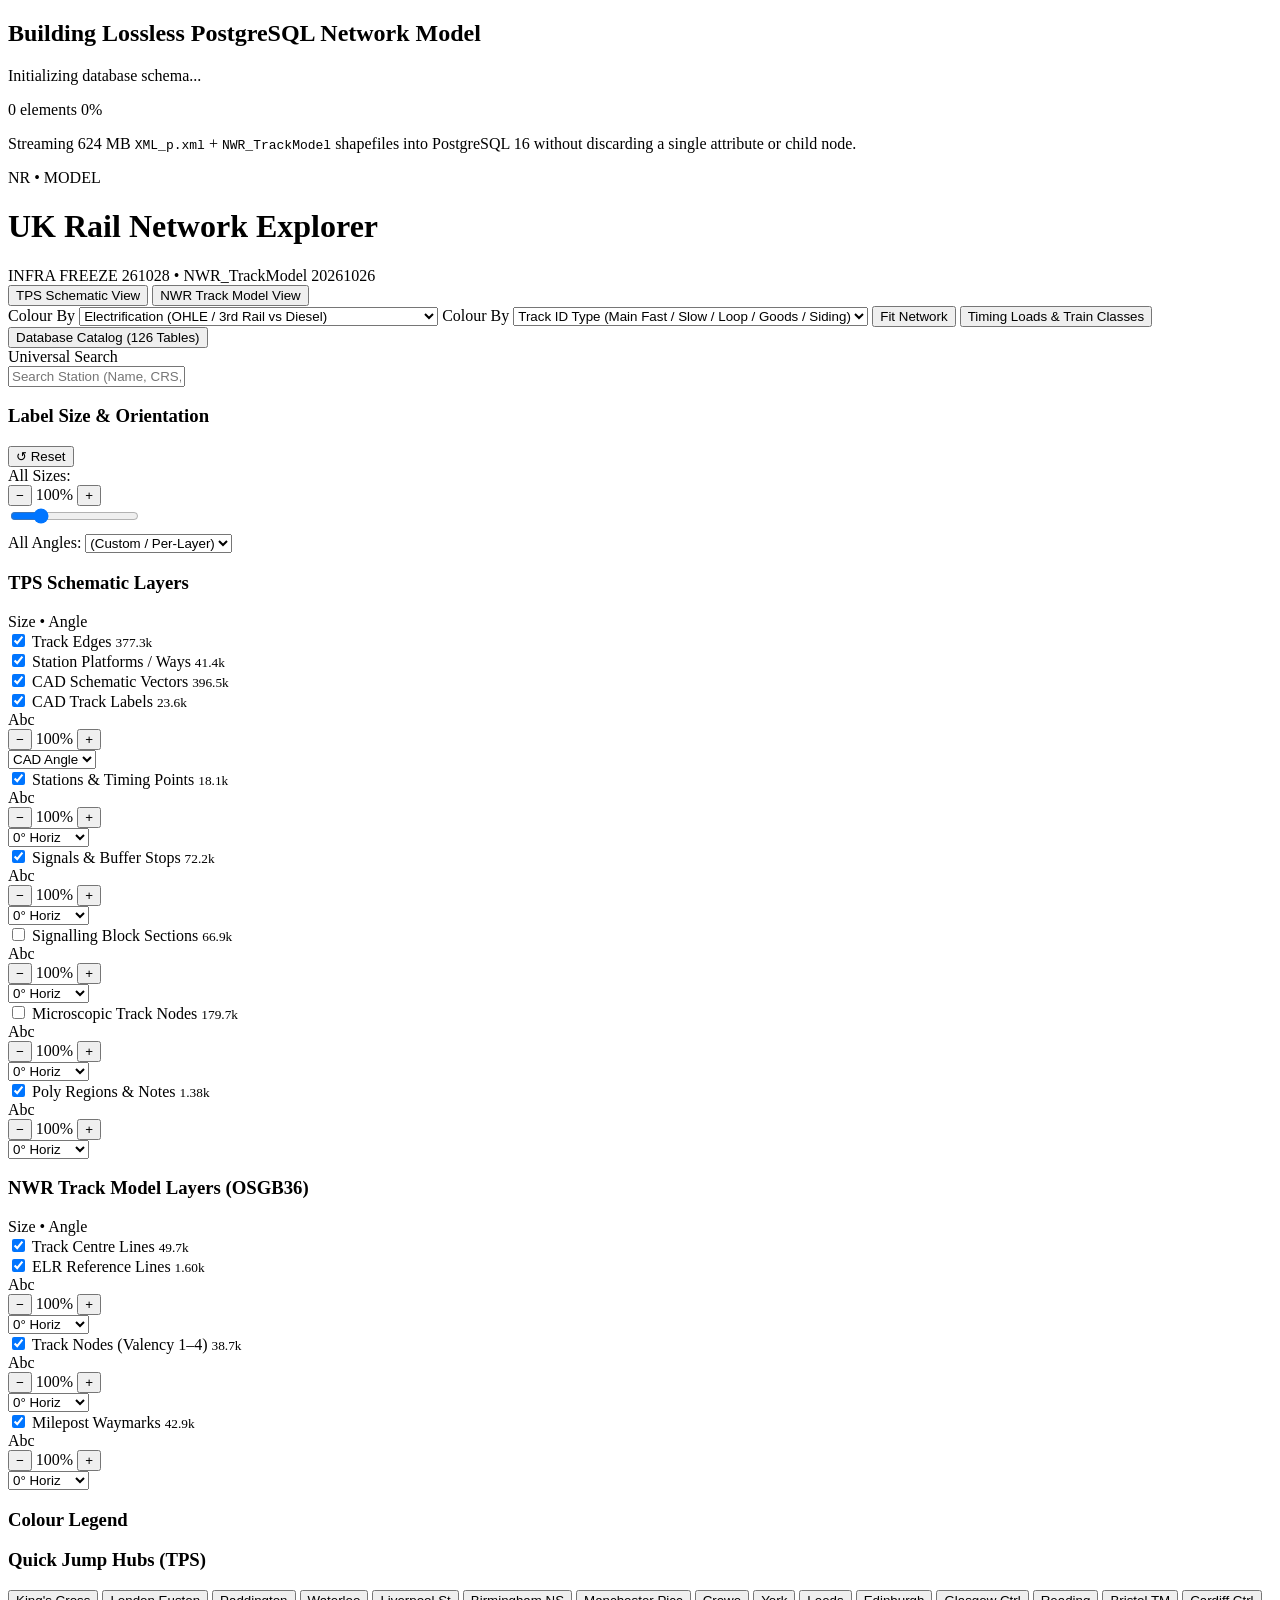
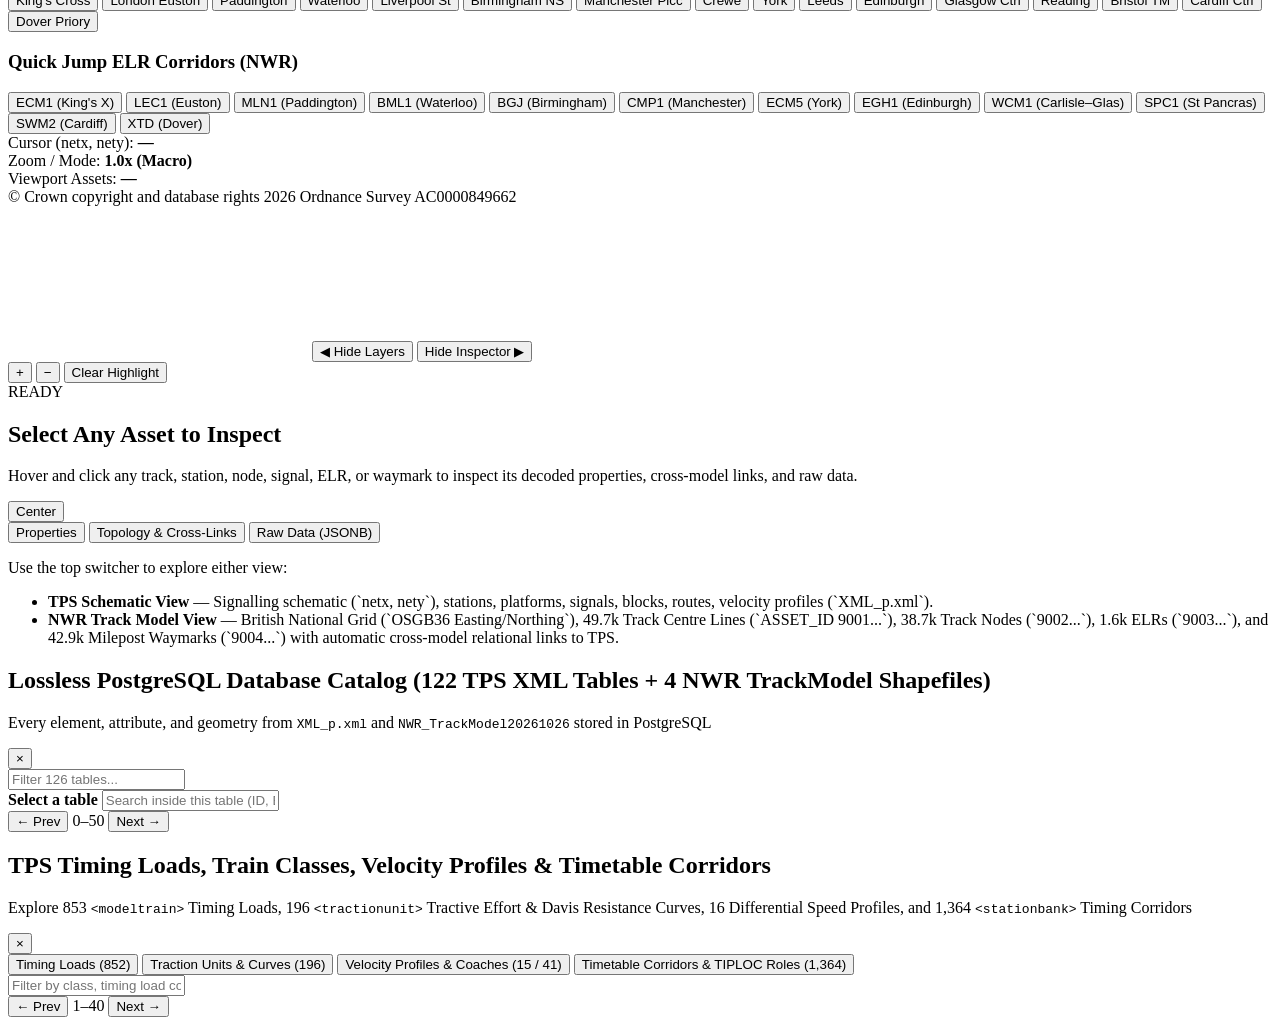
==== backend/static/index.html @ 643baad9 "Fix protected blocks and safety overlap dropdowns in signalling envelope" ====
<!DOCTYPE html>
<html lang="en">
<head>
  <meta charset="UTF-8" />
  <meta name="viewport" content="width=device-width, initial-scale=1.0" />
  <title>Network Rail TPS &amp; NWR Track Model Explorer</title>
  <link rel="stylesheet" href="/static/style.css?v=20261102c" />
</head>
<body>
  <!-- Ingestion Overlay (shown only while initial PostgreSQL load is running) -->
  <div id="ingest-overlay" class="overlay hidden">
    <div class="ingest-card">
      <div class="ingest-spinner"></div>
      <h2>Building Lossless PostgreSQL Network Model</h2>
      <p id="ingest-phase">Initializing database schema...</p>
      <div class="progress-bar-wrap">
        <div id="ingest-progress-bar" class="progress-bar-fill" style="width: 2%"></div>
      </div>
      <div class="ingest-stats">
        <span id="ingest-count">0 elements</span>
        <span id="ingest-pct">0%</span>
      </div>
      <p class="ingest-note">
        Streaming 624 MB <code>XML_p.xml</code> + <code>NWR_TrackModel</code> shapefiles into PostgreSQL 16 without discarding a single attribute or child node.
      </p>
    </div>
  </div>

  <!-- Top Header / Command Bar -->
  <header class="topbar">
    <div class="topbar-main-row">
      <div class="brand">
        <div class="brand-badge">NR • MODEL</div>
        <div class="brand-titles">
          <h1>UK Rail Network Explorer</h1>
          <span id="dataset-subtitle" class="subtitle">INFRA FREEZE 261028 • NWR_TrackModel 20261026</span>
        </div>
      </div>

      <!-- Primary View Switcher -->
      <div class="view-switcher">
        <button id="view-btn-tps" class="view-btn active" title="TPS Signalling &amp; Timetable Schematic (XML_p.xml)">
          TPS Schematic View
        </button>
        <button id="view-btn-nwr" class="view-btn" title="Network Rail Geospatial Track Model (OSGB36 Shapefiles)">
          NWR Track Model View
        </button>
      </div>

      <!-- Colour Mode & Actions -->
      <div class="toolbar-controls">
        <label class="control-group" id="tps-color-control">
          <span>Colour By</span>
          <select id="color-mode">
            <option value="electrified">Electrification (OHLE / 3rd Rail vs Diesel)</option>
            <option value="signalling">Signalling &amp; Interlocking System (Aspects / Overlaps)</option>
            <option value="timing">Timing Points (Mandatory TIPLOC) &amp; Differential Speeds</option>
            <option value="vmax">Line Speed Profile (Vmax km/h)</option>
            <option value="gradient">Gradient Profile (Rising / Level / Falling)</option>
            <option value="uniform">Classic Signalling Schematic</option>
          </select>
        </label>

        <label class="control-group hidden" id="nwr-color-control">
          <span>Colour By</span>
          <select id="nwr-color-mode">
            <option value="track_type">Track ID Type (Main Fast / Slow / Loop / Goods / Siding)</option>
            <option value="direction">Track Direction (Up / Down / Bi-Directional)</option>
            <option value="ownership">Ownership (Network Rail vs Third Party)</option>
          </select>
        </label>

        <button id="btn-fit-uk" class="btn btn-secondary" title="Fit entire UK rail network">
          Fit Network
        </button>
        <button id="btn-timing-loads" class="btn btn-accent" title="Explore 853 Timing Loads, 196 Traction Units &amp; Tractive Effort Curves, Differential Speed Profiles, and 1,364 Station Bank Corridors">
          Timing Loads &amp; Train Classes
        </button>
        <button id="btn-catalog" class="btn btn-primary" title="Browse all 126 tables in PostgreSQL">
          Database Catalog (126 Tables)
        </button>
      </div>
    </div>

    <!-- Dedicated Full-Width Search Row -->
    <div class="topbar-search-row">
      <span class="search-row-label">Universal Search</span>
      <div class="search-container">
        <input
          id="global-search"
          type="text"
          placeholder="Search Station (Name, CRS, TIPLOC, STANOX), Signal, Timing Load (390, 800, 450, 66, HST), Timetable Corridor (MD710, Marylebone), Node ID, Block, Route, or ELR..."
          autocomplete="off"
        />
        <div id="search-results" class="search-dropdown hidden"></div>
      </div>
    </div>
  </header>

  <!-- Main Workspace -->
  <div class="workspace">
    <!-- Left Floating Layer & Quick-Jump Panel -->
    <aside id="left-panel" class="left-panel">
      <!-- Label Size & Orientation Master Controls -->
      <div class="panel-section label-master-card" id="label-controls-master">
        <div class="label-master-header">
          <h3>Label Size &amp; Orientation</h3>
          <button type="button" id="btn-reset-labels" class="btn-reset-all" title="Reset all labels to 100% size and default angles">↺ Reset</button>
        </div>
        <div class="master-control-row">
          <span class="control-label">All Sizes:</span>
          <div class="label-stepper master-stepper" data-layer="all">
            <button type="button" class="lbl-step-btn" data-dir="-1" data-layer="all" title="Decrease all label sizes">−</button>
            <span class="lbl-scale-readout" data-readout="all">100%</span>
            <button type="button" class="lbl-step-btn" data-dir="1" data-layer="all" title="Increase all label sizes">+</button>
          </div>
          <input type="range" id="master-label-slider" class="lbl-slider" min="50" max="300" step="10" value="100" title="Master label size slider (50%–300%)" />
        </div>
        <div class="master-control-row" style="margin-top:6px">
          <span class="control-label">All Angles:</span>
          <select id="master-label-orient" class="lbl-orient-select" title="Set uniform orientation for all labels">
            <option value="">(Custom / Per-Layer)</option>
            <option value="0">Horizontal (0°)</option>
            <option value="-45">Slanted Up (-45°)</option>
            <option value="-30">Gentle Slant (-30°)</option>
            <option value="-90">Vertical (-90°)</option>
            <option value="45">Slanted Down (45°)</option>
          </select>
        </div>
      </div>

      <!-- TPS Schematic Layers -->
      <div class="panel-section" id="tps-layers-panel">
        <div class="layers-section-header">
          <h3>TPS Schematic Layers</h3>
          <span class="layers-header-hint">Size • Angle</span>
        </div>

        <div class="layer-card">
          <label class="layer-toggle">
            <input type="checkbox" id="layer-edges" checked />
            <span class="dot" style="background:#38bdf8"></span>
            <span>Track Edges</span>
            <small id="cnt-edges">377.3k</small>
          </label>
        </div>

        <div class="layer-card">
          <label class="layer-toggle">
            <input type="checkbox" id="layer-tracks" checked />
            <span class="dot" style="background:#818cf8"></span>
            <span>Station Platforms / Ways</span>
            <small id="cnt-tracks">41.4k</small>
          </label>
        </div>

        <div class="layer-card">
          <label class="layer-toggle">
            <input type="checkbox" id="layer-vectors" checked />
            <span class="dot" style="background:#64748b"></span>
            <span>CAD Schematic Vectors</span>
            <small id="cnt-vectors">396.5k</small>
          </label>
        </div>

        <div class="layer-card">
          <label class="layer-toggle">
            <input type="checkbox" id="layer-texts" checked />
            <span class="dot" style="background:#cbd5e1"></span>
            <span>CAD Track Labels</span>
            <small id="cnt-texts">23.6k</small>
          </label>
          <div class="layer-label-bar">
            <span class="lbl-badge">Abc</span>
            <div class="label-stepper" data-layer="texts">
              <button type="button" class="lbl-step-btn" data-dir="-1" data-layer="texts">−</button>
              <span class="lbl-scale-readout" data-readout="texts">100%</span>
              <button type="button" class="lbl-step-btn" data-dir="1" data-layer="texts">+</button>
            </div>
            <select class="lbl-orient-select" data-layer="texts" title="CAD Track Labels orientation">
              <option value="native">CAD Angle</option>
              <option value="0">0° Horiz</option>
              <option value="-45">-45° Slant</option>
              <option value="-30">-30° Slant</option>
              <option value="-90">-90° Vert</option>
              <option value="45">45° Down</option>
            </select>
          </div>
        </div>

        <div class="layer-card">
          <label class="layer-toggle">
            <input type="checkbox" id="layer-stations" checked />
            <span class="dot" style="background:#f8fafc"></span>
            <span>Stations &amp; Timing Points</span>
            <small id="cnt-stations">18.1k</small>
          </label>
          <div class="layer-label-bar">
            <span class="lbl-badge">Abc</span>
            <div class="label-stepper" data-layer="stations">
              <button type="button" class="lbl-step-btn" data-dir="-1" data-layer="stations">−</button>
              <span class="lbl-scale-readout" data-readout="stations">100%</span>
              <button type="button" class="lbl-step-btn" data-dir="1" data-layer="stations">+</button>
            </div>
            <select class="lbl-orient-select" data-layer="stations" title="Station &amp; Timing Point label orientation">
              <option value="0">0° Horiz</option>
              <option value="-45">-45° Slant</option>
              <option value="-30">-30° Slant</option>
              <option value="-90">-90° Vert</option>
              <option value="45">45° Down</option>
            </select>
          </div>
        </div>

        <div class="layer-card">
          <label class="layer-toggle">
            <input type="checkbox" id="layer-signals" checked />
            <span class="dot" style="background:#f59e0b"></span>
            <span>Signals &amp; Buffer Stops</span>
            <small id="cnt-signals">72.2k</small>
          </label>
          <div class="layer-label-bar">
            <span class="lbl-badge">Abc</span>
            <div class="label-stepper" data-layer="signals">
              <button type="button" class="lbl-step-btn" data-dir="-1" data-layer="signals">−</button>
              <span class="lbl-scale-readout" data-readout="signals">100%</span>
              <button type="button" class="lbl-step-btn" data-dir="1" data-layer="signals">+</button>
            </div>
            <select class="lbl-orient-select" data-layer="signals" title="Signal &amp; Buffer Stop label orientation">
              <option value="0">0° Horiz</option>
              <option value="-45">-45° Slant</option>
              <option value="-30">-30° Slant</option>
              <option value="-90">-90° Vert</option>
              <option value="45">45° Down</option>
            </select>
          </div>
        </div>

        <div class="layer-card">
          <label class="layer-toggle">
            <input type="checkbox" id="layer-blocks" />
            <span class="dot" style="background:#10b981"></span>
            <span>Signalling Block Sections</span>
            <small id="cnt-blocks">66.9k</small>
          </label>
          <div class="layer-label-bar">
            <span class="lbl-badge">Abc</span>
            <div class="label-stepper" data-layer="blocks">
              <button type="button" class="lbl-step-btn" data-dir="-1" data-layer="blocks">−</button>
              <span class="lbl-scale-readout" data-readout="blocks">100%</span>
              <button type="button" class="lbl-step-btn" data-dir="1" data-layer="blocks">+</button>
            </div>
            <select class="lbl-orient-select" data-layer="blocks" title="Signalling Block label orientation">
              <option value="0">0° Horiz</option>
              <option value="-45">-45° Slant</option>
              <option value="-30">-30° Slant</option>
              <option value="-90">-90° Vert</option>
              <option value="45">45° Down</option>
            </select>
          </div>
        </div>

        <div class="layer-card">
          <label class="layer-toggle">
            <input type="checkbox" id="layer-nodes" />
            <span class="dot" style="background:#10b981"></span>
            <span>Microscopic Track Nodes</span>
            <small id="cnt-nodes">179.7k</small>
          </label>
          <div class="layer-label-bar">
            <span class="lbl-badge">Abc</span>
            <div class="label-stepper" data-layer="nodes">
              <button type="button" class="lbl-step-btn" data-dir="-1" data-layer="nodes">−</button>
              <span class="lbl-scale-readout" data-readout="nodes">100%</span>
              <button type="button" class="lbl-step-btn" data-dir="1" data-layer="nodes">+</button>
            </div>
            <select class="lbl-orient-select" data-layer="nodes" title="Track Node label orientation">
              <option value="0">0° Horiz</option>
              <option value="-45">-45° Slant</option>
              <option value="-30">-30° Slant</option>
              <option value="-90">-90° Vert</option>
              <option value="45">45° Down</option>
            </select>
          </div>
        </div>

        <div class="layer-card">
          <label class="layer-toggle">
            <input type="checkbox" id="layer-polys" checked />
            <span class="dot" style="background:#a855f7"></span>
            <span>Poly Regions &amp; Notes</span>
            <small id="cnt-polys">1.38k</small>
          </label>
          <div class="layer-label-bar">
            <span class="lbl-badge">Abc</span>
            <div class="label-stepper" data-layer="polys">
              <button type="button" class="lbl-step-btn" data-dir="-1" data-layer="polys">−</button>
              <span class="lbl-scale-readout" data-readout="polys">100%</span>
              <button type="button" class="lbl-step-btn" data-dir="1" data-layer="polys">+</button>
            </div>
            <select class="lbl-orient-select" data-layer="polys" title="Operational Notes label orientation">
              <option value="0">0° Horiz</option>
              <option value="-45">-45° Slant</option>
              <option value="-30">-30° Slant</option>
              <option value="-90">-90° Vert</option>
              <option value="45">45° Down</option>
            </select>
          </div>
        </div>
      </div>

      <!-- NWR Track Model Geospatial Layers -->
      <div class="panel-section hidden" id="nwr-layers-panel">
        <div class="layers-section-header">
          <h3>NWR Track Model Layers (OSGB36)</h3>
          <span class="layers-header-hint">Size • Angle</span>
        </div>

        <div class="layer-card">
          <label class="layer-toggle">
            <input type="checkbox" id="nwr-layer-centrelines" checked />
            <span class="dot" style="background:#38bdf8"></span>
            <span>Track Centre Lines</span>
            <small>49.7k</small>
          </label>
        </div>

        <div class="layer-card">
          <label class="layer-toggle">
            <input type="checkbox" id="nwr-layer-elrs" checked />
            <span class="dot" style="background:#a855f7"></span>
            <span>ELR Reference Lines</span>
            <small>1.60k</small>
          </label>
          <div class="layer-label-bar">
            <span class="lbl-badge">Abc</span>
            <div class="label-stepper" data-layer="nwr_elrs">
              <button type="button" class="lbl-step-btn" data-dir="-1" data-layer="nwr_elrs">−</button>
              <span class="lbl-scale-readout" data-readout="nwr_elrs">100%</span>
              <button type="button" class="lbl-step-btn" data-dir="1" data-layer="nwr_elrs">+</button>
            </div>
            <select class="lbl-orient-select" data-layer="nwr_elrs" title="ELR Corridor label orientation">
              <option value="0">0° Horiz</option>
              <option value="-45">-45° Slant</option>
              <option value="-30">-30° Slant</option>
              <option value="-90">-90° Vert</option>
              <option value="45">45° Down</option>
            </select>
          </div>
        </div>

        <div class="layer-card">
          <label class="layer-toggle">
            <input type="checkbox" id="nwr-layer-nodes" checked />
            <span class="dot" style="background:#10b981"></span>
            <span>Track Nodes (Valency 1–4)</span>
            <small>38.7k</small>
          </label>
          <div class="layer-label-bar">
            <span class="lbl-badge">Abc</span>
            <div class="label-stepper" data-layer="nwr_nodes">
              <button type="button" class="lbl-step-btn" data-dir="-1" data-layer="nwr_nodes">−</button>
              <span class="lbl-scale-readout" data-readout="nwr_nodes">100%</span>
              <button type="button" class="lbl-step-btn" data-dir="1" data-layer="nwr_nodes">+</button>
            </div>
            <select class="lbl-orient-select" data-layer="nwr_nodes" title="NWR Track Node label orientation">
              <option value="0">0° Horiz</option>
              <option value="-45">-45° Slant</option>
              <option value="-30">-30° Slant</option>
              <option value="-90">-90° Vert</option>
              <option value="45">45° Down</option>
            </select>
          </div>
        </div>

        <div class="layer-card">
          <label class="layer-toggle">
            <input type="checkbox" id="nwr-layer-waymarks" checked />
            <span class="dot" style="background:#f59e0b"></span>
            <span>Milepost Waymarks</span>
            <small>42.9k</small>
          </label>
          <div class="layer-label-bar">
            <span class="lbl-badge">Abc</span>
            <div class="label-stepper" data-layer="nwr_waymarks">
              <button type="button" class="lbl-step-btn" data-dir="-1" data-layer="nwr_waymarks">−</button>
              <span class="lbl-scale-readout" data-readout="nwr_waymarks">100%</span>
              <button type="button" class="lbl-step-btn" data-dir="1" data-layer="nwr_waymarks">+</button>
            </div>
            <select class="lbl-orient-select" data-layer="nwr_waymarks" title="Milepost Waymark label orientation">
              <option value="0">0° Horiz</option>
              <option value="-45">-45° Slant</option>
              <option value="-30">-30° Slant</option>
              <option value="-90">-90° Vert</option>
              <option value="45">45° Down</option>
            </select>
          </div>
        </div>
      </div>

      <div class="panel-section">
        <h3>Colour Legend</h3>
        <div id="legend-box" class="legend-box"></div>
      </div>

      <div class="panel-section" id="tps-hubs-panel">
        <h3>Quick Jump Hubs (TPS)</h3>
        <div class="hub-grid" id="quick-hubs">
          <button data-crs="KGX">King's Cross</button>
          <button data-crs="EUS">London Euston</button>
          <button data-crs="PAD">Paddington</button>
          <button data-crs="WAT">Waterloo</button>
          <button data-crs="LST">Liverpool St</button>
          <button data-crs="BHM">Birmingham NS</button>
          <button data-crs="MAN">Manchester Picc</button>
          <button data-crs="CRE">Crewe</button>
          <button data-crs="YRK">York</button>
          <button data-crs="LDS">Leeds</button>
          <button data-crs="EDB">Edinburgh</button>
          <button data-crs="GLC">Glasgow Ctrl</button>
          <button data-crs="RDG">Reading</button>
          <button data-crs="BRI">Bristol TM</button>
          <button data-crs="CDF">Cardiff Ctrl</button>
          <button data-crs="DVP">Dover Priory</button>
        </div>
      </div>

      <div class="panel-section hidden" id="nwr-hubs-panel">
        <h3>Quick Jump ELR Corridors (NWR)</h3>
        <div class="hub-grid" id="nwr-quick-elrs">
          <button data-elr="ECM1">ECM1 (King's X)</button>
          <button data-elr="LEC1">LEC1 (Euston)</button>
          <button data-elr="MLN1">MLN1 (Paddington)</button>
          <button data-elr="BML1">BML1 (Waterloo)</button>
          <button data-elr="BGJ">BGJ (Birmingham)</button>
          <button data-elr="CMP1">CMP1 (Manchester)</button>
          <button data-elr="ECM5">ECM5 (York)</button>
          <button data-elr="EGH1">EGH1 (Edinburgh)</button>
          <button data-elr="WCM1">WCM1 (Carlisle–Glas)</button>
          <button data-elr="SPC1">SPC1 (St Pancras)</button>
          <button data-elr="SWM2">SWM2 (Cardiff)</button>
          <button data-elr="XTD">XTD (Dover)</button>
        </div>
      </div>

      <div class="panel-section stats-footer">
        <div class="stat-row">
          <span id="hud-coord-label">Cursor (netx, nety):</span>
          <strong id="hud-coords">—</strong>
        </div>
        <div class="stat-row">
          <span>Zoom / Mode:</span>
          <strong id="hud-zoom">1.0x (Macro)</strong>
        </div>
        <div class="stat-row">
          <span>Viewport Assets:</span>
          <strong id="hud-loaded">—</strong>
        </div>
        <div id="os-copyright" class="os-copyright hidden">
          &copy; Crown copyright and database rights 2026 Ordnance Survey AC0000849662
        </div>
      </div>
    </aside>

    <!-- Main Interactive Schematic / Geospatial Canvas -->
    <main class="canvas-wrap" id="canvas-container">
      <canvas id="schematic-canvas"></canvas>

      <!-- Floating Pane Fold / Unfold Controls -->
      <button id="btn-toggle-left-pane" class="pane-toggle-btn pane-toggle-left" title="Fold / Unfold Left Layers Pane">
        &#9664; Hide Layers
      </button>
      <button id="btn-toggle-right-pane" class="pane-toggle-btn pane-toggle-right" title="Fold / Unfold Right Inspector Pane">
        Hide Inspector &#9654;
      </button>

      <!-- Floating Zoom Controls -->
      <div class="zoom-controls">
        <button id="btn-zoom-in" title="Zoom In">+</button>
        <button id="btn-zoom-out" title="Zoom Out">&minus;</button>
        <button id="btn-clear-highlight" class="hidden" title="Clear Highlighted Topology Path">Clear Highlight</button>
      </div>

      <!-- Hover Tooltip / Submenu -->
      <div id="hover-tooltip" class="hover-tooltip hidden"></div>
    </main>

    <!-- Right Properties & Topology Inspector Drawer -->
    <aside id="inspector-drawer" class="inspector-drawer">
      <div class="inspector-header">
        <div>
          <span id="insp-badge" class="asset-badge">READY</span>
          <h2 id="insp-title">Select Any Asset to Inspect</h2>
          <p id="insp-subtitle">Hover and click any track, station, node, signal, ELR, or waymark to inspect its decoded properties, cross-model links, and raw data.</p>
        </div>
        <button id="btn-fly-asset" class="btn btn-sm btn-secondary hidden" title="Center view on this asset">
          Center
        </button>
      </div>

      <!-- Nearby Candidates Picker (when multiple assets overlap at click point) -->
      <div id="pick-candidates" class="pick-candidates hidden"></div>

      <!-- Inspector Tabs -->
      <div class="inspector-tabs">
        <button class="tab-btn active" data-tab="tab-decoded">Properties</button>
        <button class="tab-btn" data-tab="tab-related">Topology &amp; Cross-Links</button>
        <button class="tab-btn" data-tab="tab-raw">Raw Data (JSONB)</button>
      </div>

      <!-- Tab Contents -->
      <div class="inspector-body">
        <div id="tab-decoded" class="tab-pane active">
          <div class="empty-state">
            <p>Use the top switcher to explore either view:</p>
            <ul>
              <li><strong>TPS Schematic View</strong> — Signalling schematic (`netx, nety`), stations, platforms, signals, blocks, routes, velocity profiles (`XML_p.xml`).</li>
              <li><strong>NWR Track Model View</strong> — British National Grid (`OSGB36 Easting/Northing`), 49.7k Track Centre Lines (`ASSET_ID 9001...`), 38.7k Track Nodes (`9002...`), 1.6k ELRs (`9003...`), and 42.9k Milepost Waymarks (`9004...`) with automatic cross-model relational links to TPS.</li>
            </ul>
          </div>
        </div>

        <div id="tab-related" class="tab-pane"></div>

        <div id="tab-raw" class="tab-pane"></div>
      </div>
    </aside>
  </div>

  <!-- Full Lossless Database Catalog Modal -->
  <div id="catalog-modal" class="modal-backdrop hidden">
    <div class="modal-window">
      <div class="modal-header">
        <div>
          <h2>Lossless PostgreSQL Database Catalog (122 TPS XML Tables + 4 NWR TrackModel Shapefiles)</h2>
          <p>Every element, attribute, and geometry from <code>XML_p.xml</code> and <code>NWR_TrackModel20261026</code> stored in PostgreSQL</p>
        </div>
        <button id="btn-close-catalog" class="btn-close">&times;</button>
      </div>
      <div class="modal-body">
        <div class="catalog-sidebar">
          <input id="catalog-tag-filter" type="text" placeholder="Filter 126 tables..." />
          <div id="catalog-tag-list" class="catalog-tag-list"></div>
        </div>
        <div class="catalog-main">
          <div class="catalog-toolbar">
            <strong id="catalog-current-tag">Select a table</strong>
            <input id="catalog-row-search" type="text" placeholder="Search inside this table (ID, ELR, name, JSON)..." />
            <div class="catalog-pager">
              <button id="catalog-prev" class="btn btn-sm btn-secondary">&larr; Prev</button>
              <span id="catalog-page-info">0–50</span>
              <button id="catalog-next" class="btn btn-sm btn-secondary">Next &rarr;</button>
            </div>
          </div>
          <div id="catalog-rows-container" class="catalog-rows-container"></div>
        </div>
      </div>
    </div>
  </div>

  <!-- Timing Loads, Train Classes & Timing Corridors Explorer Modal -->
  <div id="timing-modal" class="modal-backdrop hidden">
    <div class="modal-window timing-modal-window">
      <div class="modal-header">
        <div>
          <h2>TPS Timing Loads, Train Classes, Velocity Profiles &amp; Timetable Corridors</h2>
          <p>Explore 853 <code>&lt;modeltrain&gt;</code> Timing Loads, 196 <code>&lt;tractionunit&gt;</code> Tractive Effort &amp; Davis Resistance Curves, 16 Differential Speed Profiles, and 1,364 <code>&lt;stationbank&gt;</code> Timing Corridors</p>
        </div>
        <button id="btn-close-timing" class="btn-close">&times;</button>
      </div>
      <div class="timing-modal-toolbar">
        <div class="timing-tab-group">
          <button class="timing-tab-btn active" data-ttab="model_trains">Timing Loads (<span id="tcnt-trains">852</span>)</button>
          <button class="timing-tab-btn" data-ttab="traction_units">Traction Units &amp; Curves (<span id="tcnt-units">196</span>)</button>
          <button class="timing-tab-btn" data-ttab="profiles_coaches">Velocity Profiles &amp; Coaches (<span id="tcnt-profiles">15 / 41</span>)</button>
          <button class="timing-tab-btn" data-ttab="station_banks">Timetable Corridors &amp; TIPLOC Roles (<span id="tcnt-banks">1,364</span>)</button>
        </div>
        <input id="timing-filter-input" type="text" placeholder="Filter by class, timing load code (e.g. 390, 800, 450, 66, HST), corridor (Marylebone, MD710)..." />
        <div class="catalog-pager" id="timing-pager">
          <button id="timing-prev" class="btn btn-sm btn-secondary">&larr; Prev</button>
          <span id="timing-page-info">1–40</span>
          <button id="timing-next" class="btn btn-sm btn-secondary">Next &rarr;</button>
        </div>
      </div>
      <div id="timing-modal-content" class="timing-modal-content"></div>
    </div>
  </div>

  <script src="/static/app.js?v=20261102c"></script>
</body>
</html>
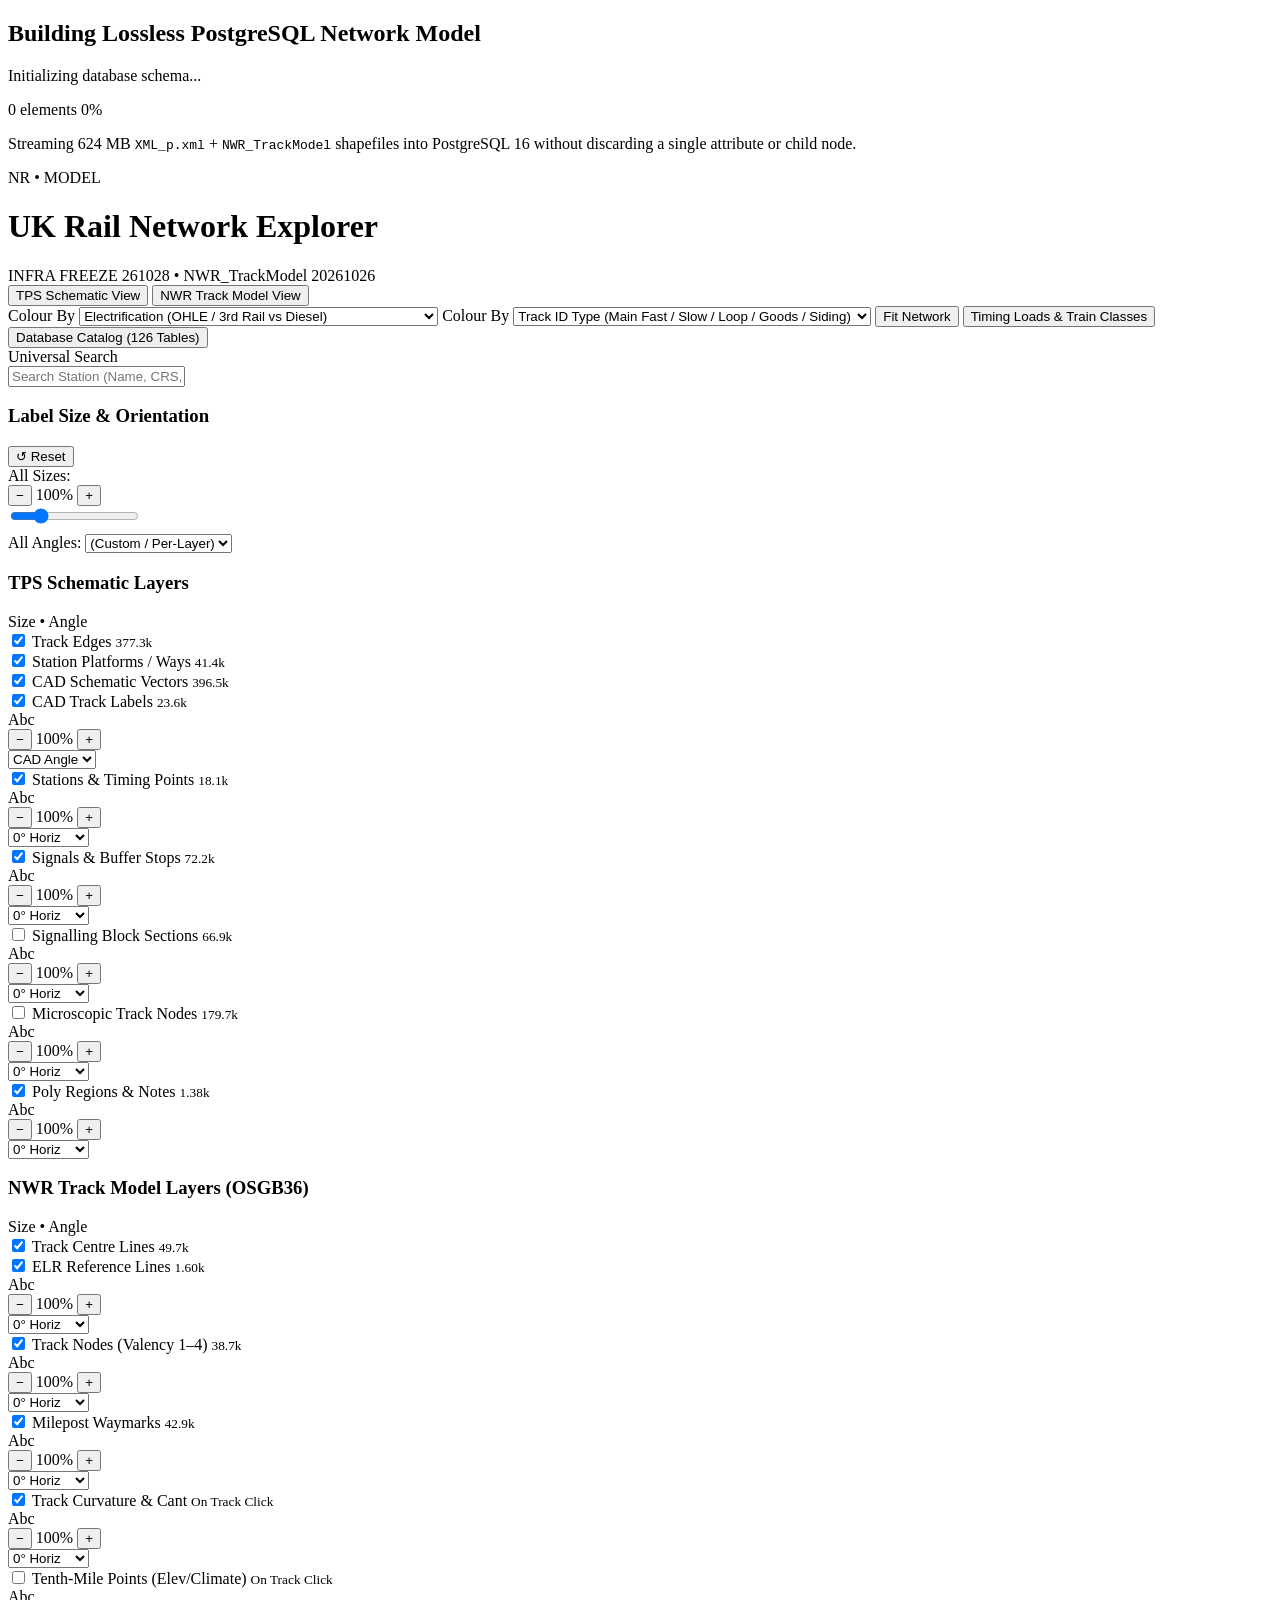
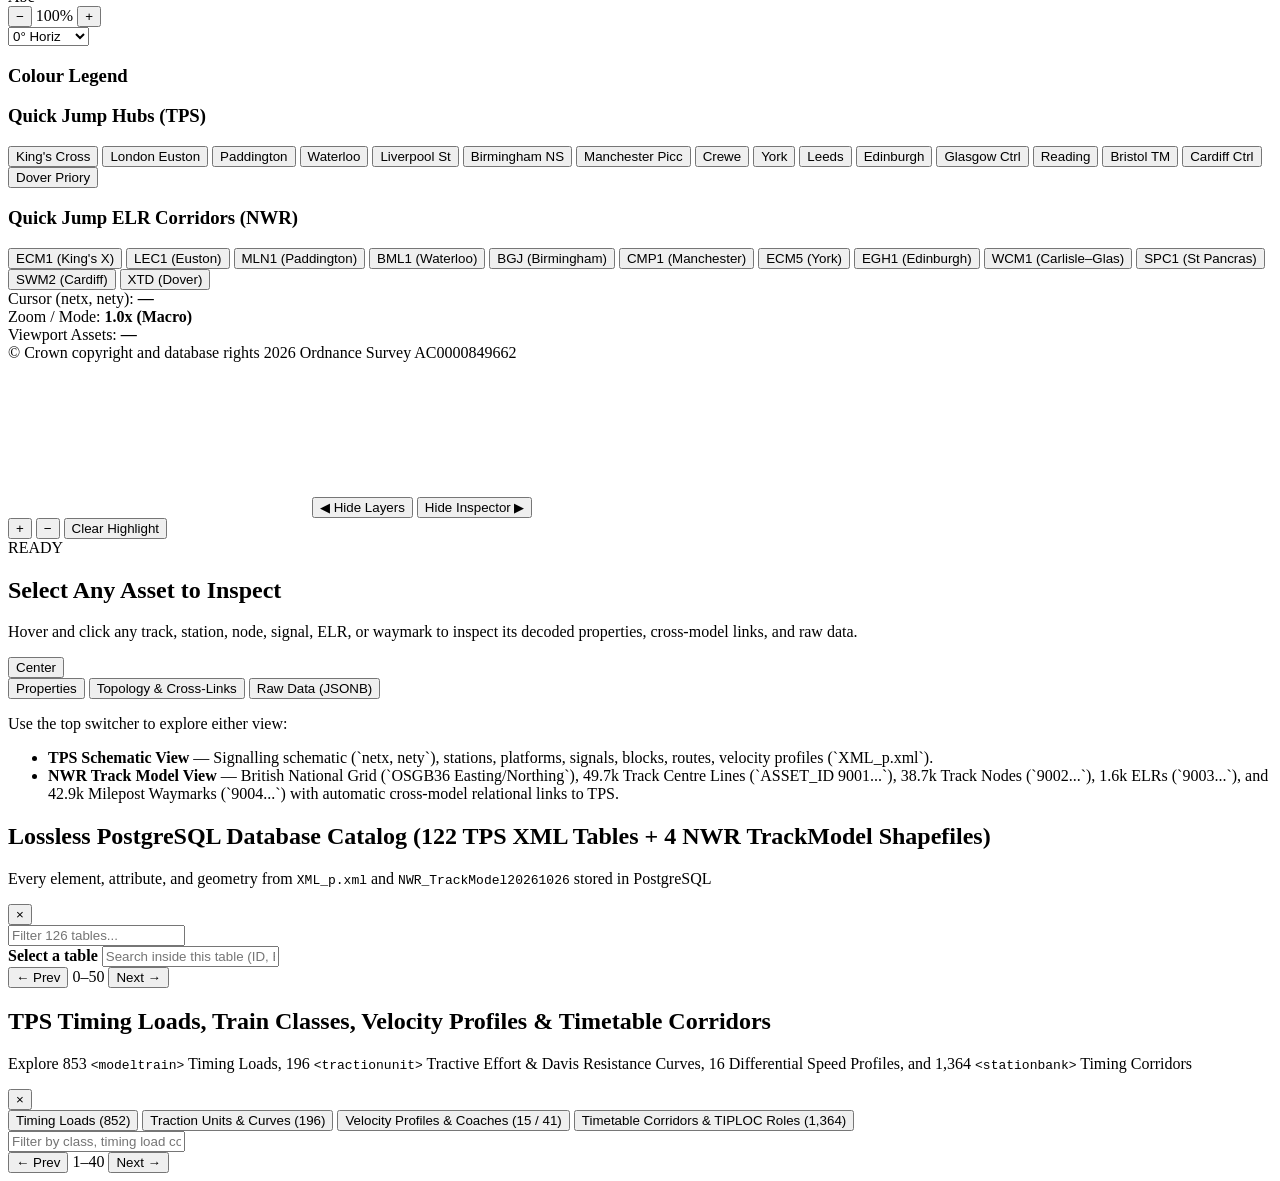
==== commit a6d3a02e: "Add Network Fusion ingestion, contextual track layers, and containerized testing pipeline - Implemen" ====
--- a/backend/static/index.html
+++ b/backend/static/index.html
@@ -4,7 +4,7 @@
   <meta charset="UTF-8" />
   <meta name="viewport" content="width=device-width, initial-scale=1.0" />
   <title>Network Rail TPS &amp; NWR Track Model Explorer</title>
-  <link rel="stylesheet" href="/static/style.css?v=20261102c" />
+  <link rel="stylesheet" href="/static/style.css?v=20261102d" />
 </head>
 <body>
   <!-- Ingestion Overlay (shown only while initial PostgreSQL load is running) -->
@@ -67,6 +67,8 @@
             <option value="track_type">Track ID Type (Main Fast / Slow / Loop / Goods / Siding)</option>
             <option value="direction">Track Direction (Up / Down / Bi-Directional)</option>
             <option value="ownership">Ownership (Network Rail vs Third Party)</option>
+            <option value="curvature">Curvature Radius (Tight ≤400m / Med ≤1200m / Straight)</option>
+            <option value="elevation">Elevation Profile (Lowland → High Upland)</option>
           </select>
         </label>
 
@@ -388,6 +390,55 @@
               <button type="button" class="lbl-step-btn" data-dir="1" data-layer="nwr_waymarks">+</button>
             </div>
             <select class="lbl-orient-select" data-layer="nwr_waymarks" title="Milepost Waymark label orientation">
+              <option value="0">0° Horiz</option>
+              <option value="-45">-45° Slant</option>
+              <option value="-30">-30° Slant</option>
+              <option value="-90">-90° Vert</option>
+              <option value="45">45° Down</option>
+            </select>
+          </div>
+        </div>
+
+        <!-- Network Fusion (GeoFurlong / Alan Morrison) Layers -->
+        <div class="layer-card">
+          <label class="layer-toggle">
+            <input type="checkbox" id="nwr-layer-curvature" checked />
+            <span class="dot" style="background:#f43f5e"></span>
+            <span>Track Curvature &amp; Cant</span>
+            <small>On Track Click</small>
+          </label>
+          <div class="layer-label-bar">
+            <span class="lbl-badge">Abc</span>
+            <div class="label-stepper" data-layer="nf_curvature">
+              <button type="button" class="lbl-step-btn" data-dir="-1" data-layer="nf_curvature">−</button>
+              <span class="lbl-scale-readout" data-readout="nf_curvature">100%</span>
+              <button type="button" class="lbl-step-btn" data-dir="1" data-layer="nf_curvature">+</button>
+            </div>
+            <select class="lbl-orient-select" data-layer="nf_curvature" title="Curvature label orientation">
+              <option value="0">0° Horiz</option>
+              <option value="-45">-45° Slant</option>
+              <option value="-30">-30° Slant</option>
+              <option value="-90">-90° Vert</option>
+              <option value="45">45° Down</option>
+            </select>
+          </div>
+        </div>
+
+        <div class="layer-card">
+          <label class="layer-toggle">
+            <input type="checkbox" id="nwr-layer-nf-points" />
+            <span class="dot" style="background:#06b6d4"></span>
+            <span>Tenth-Mile Points (Elev/Climate)</span>
+            <small>On Track Click</small>
+          </label>
+          <div class="layer-label-bar">
+            <span class="lbl-badge">Abc</span>
+            <div class="label-stepper" data-layer="nf_points">
+              <button type="button" class="lbl-step-btn" data-dir="-1" data-layer="nf_points">−</button>
+              <span class="lbl-scale-readout" data-readout="nf_points">100%</span>
+              <button type="button" class="lbl-step-btn" data-dir="1" data-layer="nf_points">+</button>
+            </div>
+            <select class="lbl-orient-select" data-layer="nf_points" title="NF Point label orientation">
               <option value="0">0° Horiz</option>
               <option value="-45">-45° Slant</option>
               <option value="-30">-30° Slant</option>
@@ -586,6 +637,6 @@
     </div>
   </div>
 
-  <script src="/static/app.js?v=20261102c"></script>
+  <script src="/static/app.js?v=20261102d"></script>
 </body>
 </html>
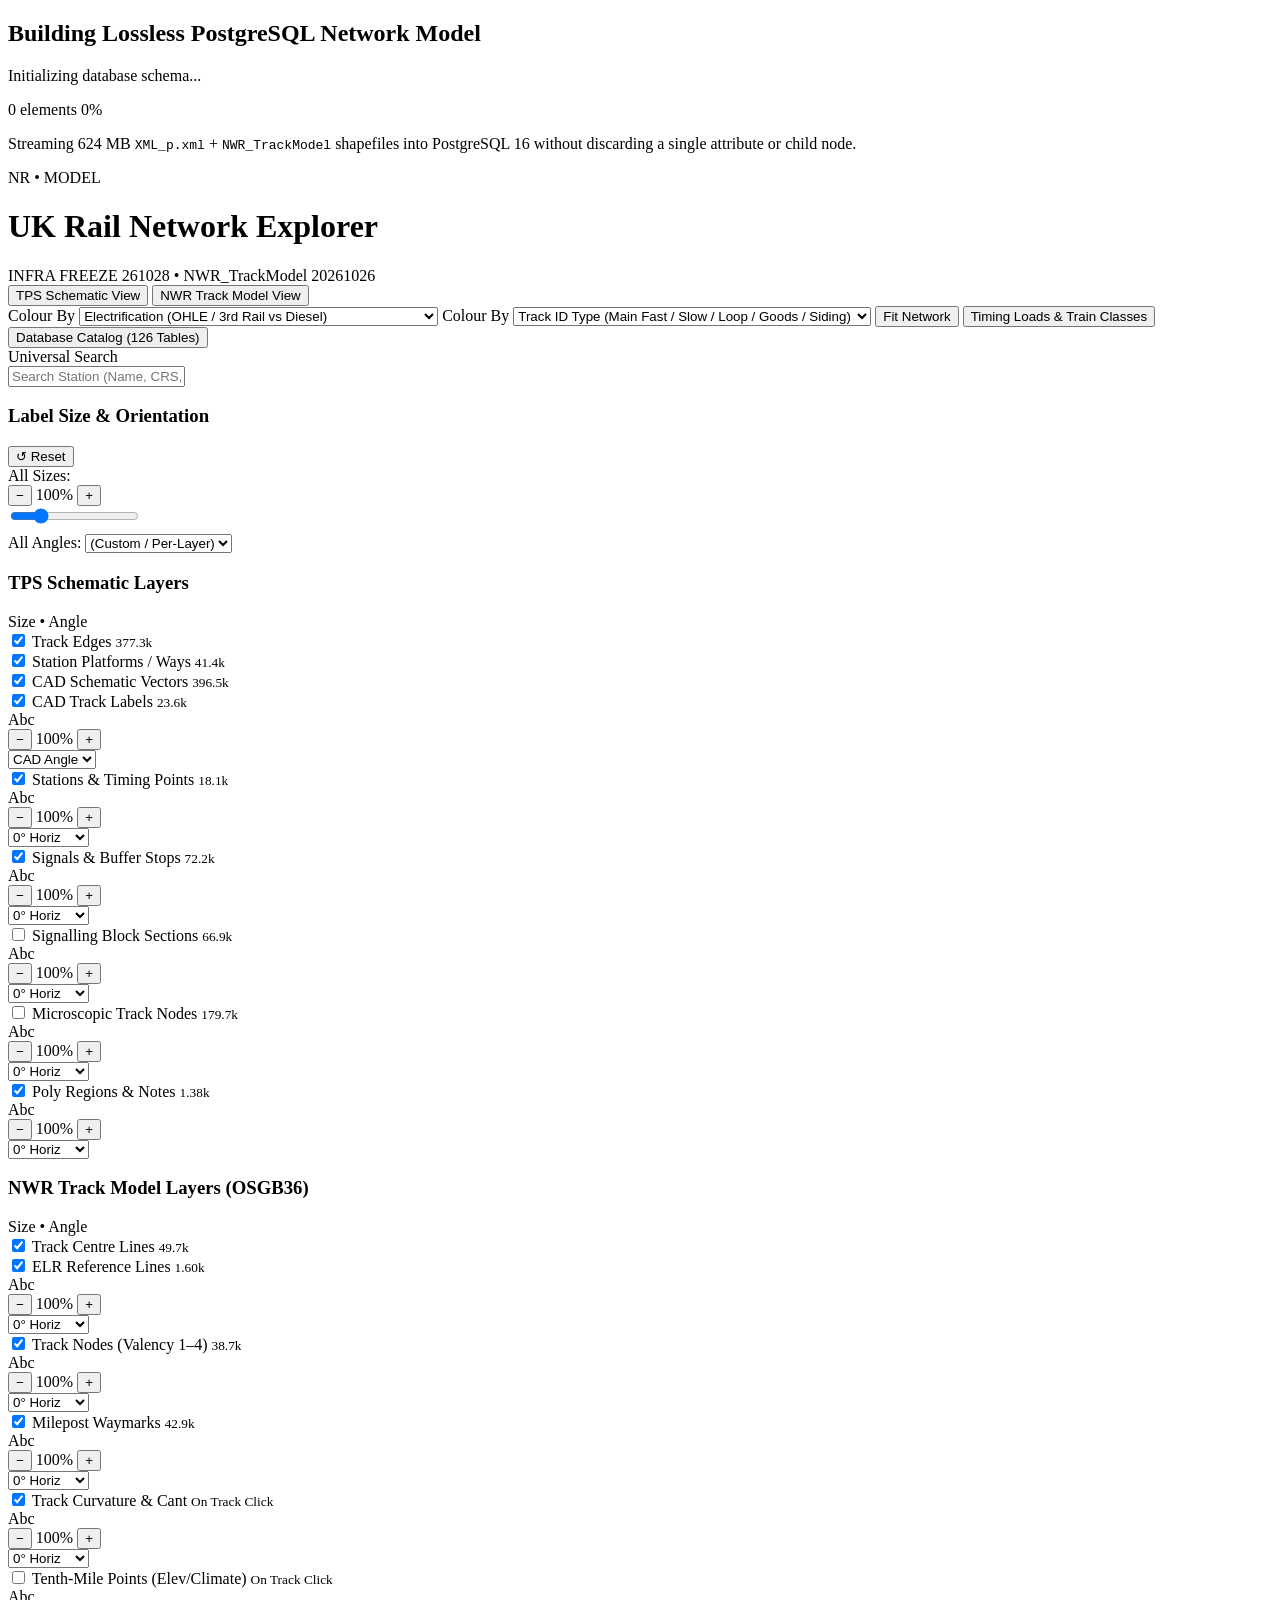
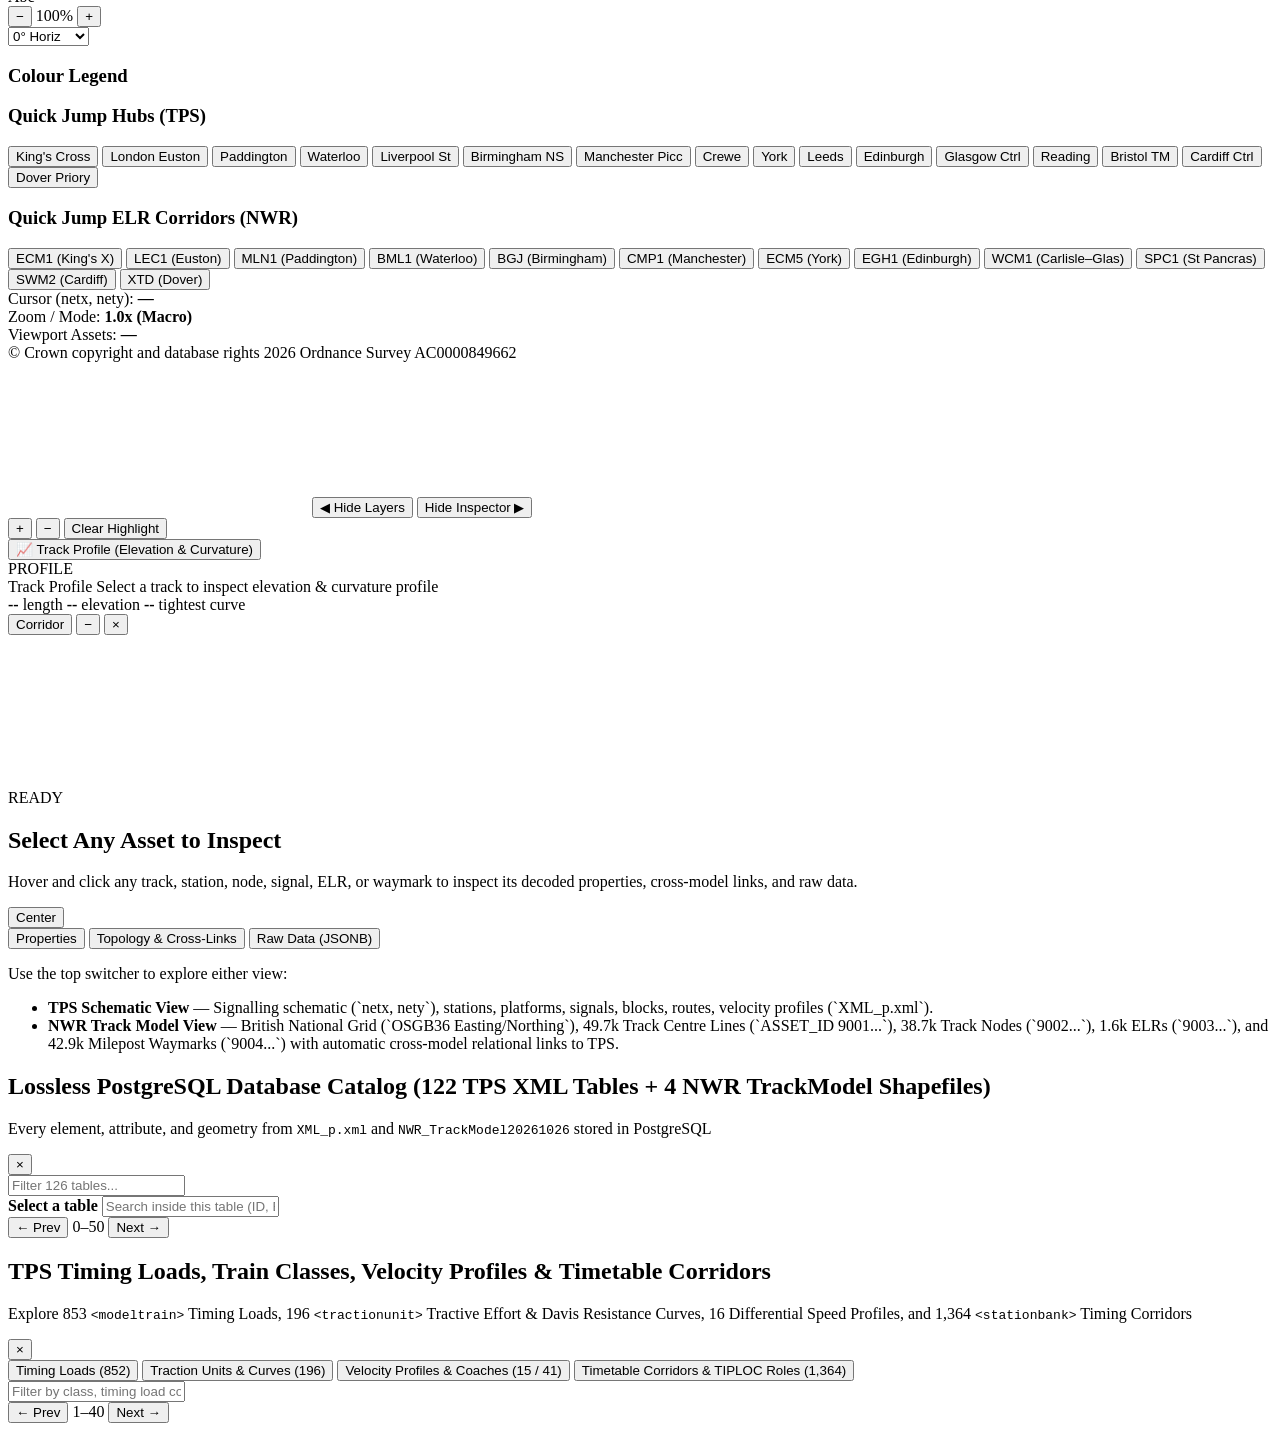
==== commit e8ac1252: "feat(ui): implement interactive track elevation & curvature profile drawer" ====
--- a/backend/static/index.html
+++ b/backend/static/index.html
@@ -534,6 +534,39 @@
 
       <!-- Hover Tooltip / Submenu -->
       <div id="hover-tooltip" class="hover-tooltip hidden"></div>
+
+      <!-- Bottom Profile Toggle Dock Button (visible when an asset with profile data is loaded) -->
+      <button id="btn-dock-profile" class="profile-dock-btn hidden" title="Toggle Elevation &amp; Curvature Profile Drawer">
+        <span class="dock-icon">📈</span>
+        <span id="dock-profile-text">Track Profile (Elevation &amp; Curvature)</span>
+      </button>
+
+      <!-- Bottom Track Elevation & Curvature Profile Drawer -->
+      <div id="profile-drawer" class="profile-drawer hidden">
+        <div class="profile-header">
+          <div class="profile-title-group">
+            <span class="profile-badge">PROFILE</span>
+            <div class="profile-titles">
+              <span id="profile-title" class="profile-title">Track Profile</span>
+              <span id="profile-subtitle" class="profile-subtitle">Select a track to inspect elevation &amp; curvature profile</span>
+            </div>
+          </div>
+          <div class="profile-metrics" id="profile-metrics">
+            <span class="prof-metric"><strong id="prof-len">--</strong> length</span>
+            <span class="prof-metric"><strong id="prof-elev">--</strong> elevation</span>
+            <span class="prof-metric"><strong id="prof-tightest">--</strong> tightest curve</span>
+          </div>
+          <div class="profile-actions">
+            <button id="btn-profile-scope" class="btn btn-xs btn-secondary" title="Switch between single track segment and whole ELR corridor">Corridor</button>
+            <button id="btn-profile-collapse" class="btn btn-xs btn-ghost" title="Collapse Profile Drawer">&minus;</button>
+            <button id="btn-profile-close" class="btn btn-xs btn-ghost" title="Close Profile Drawer">&times;</button>
+          </div>
+        </div>
+        <div class="profile-body">
+          <canvas id="profile-canvas"></canvas>
+          <div id="profile-scrub-tooltip" class="profile-scrub-tooltip hidden"></div>
+        </div>
+      </div>
     </main>
 
     <!-- Right Properties & Topology Inspector Drawer -->
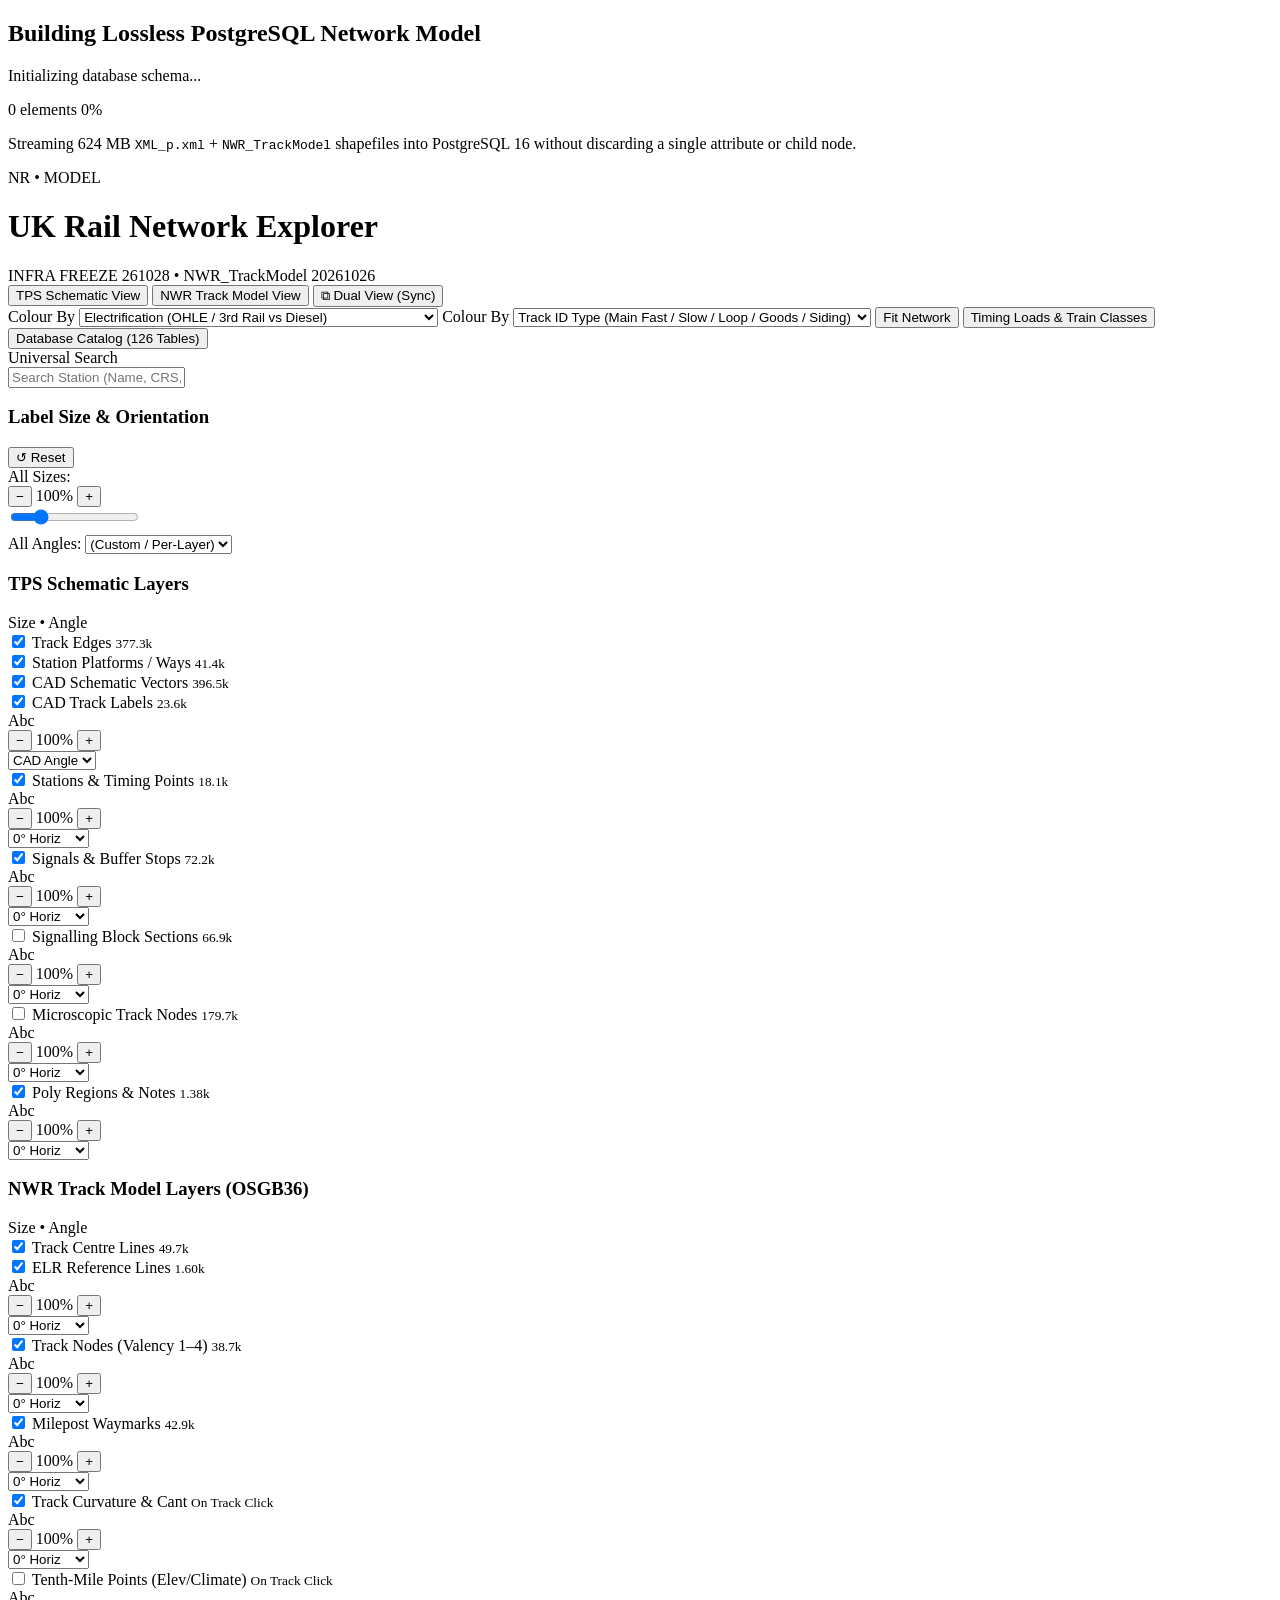
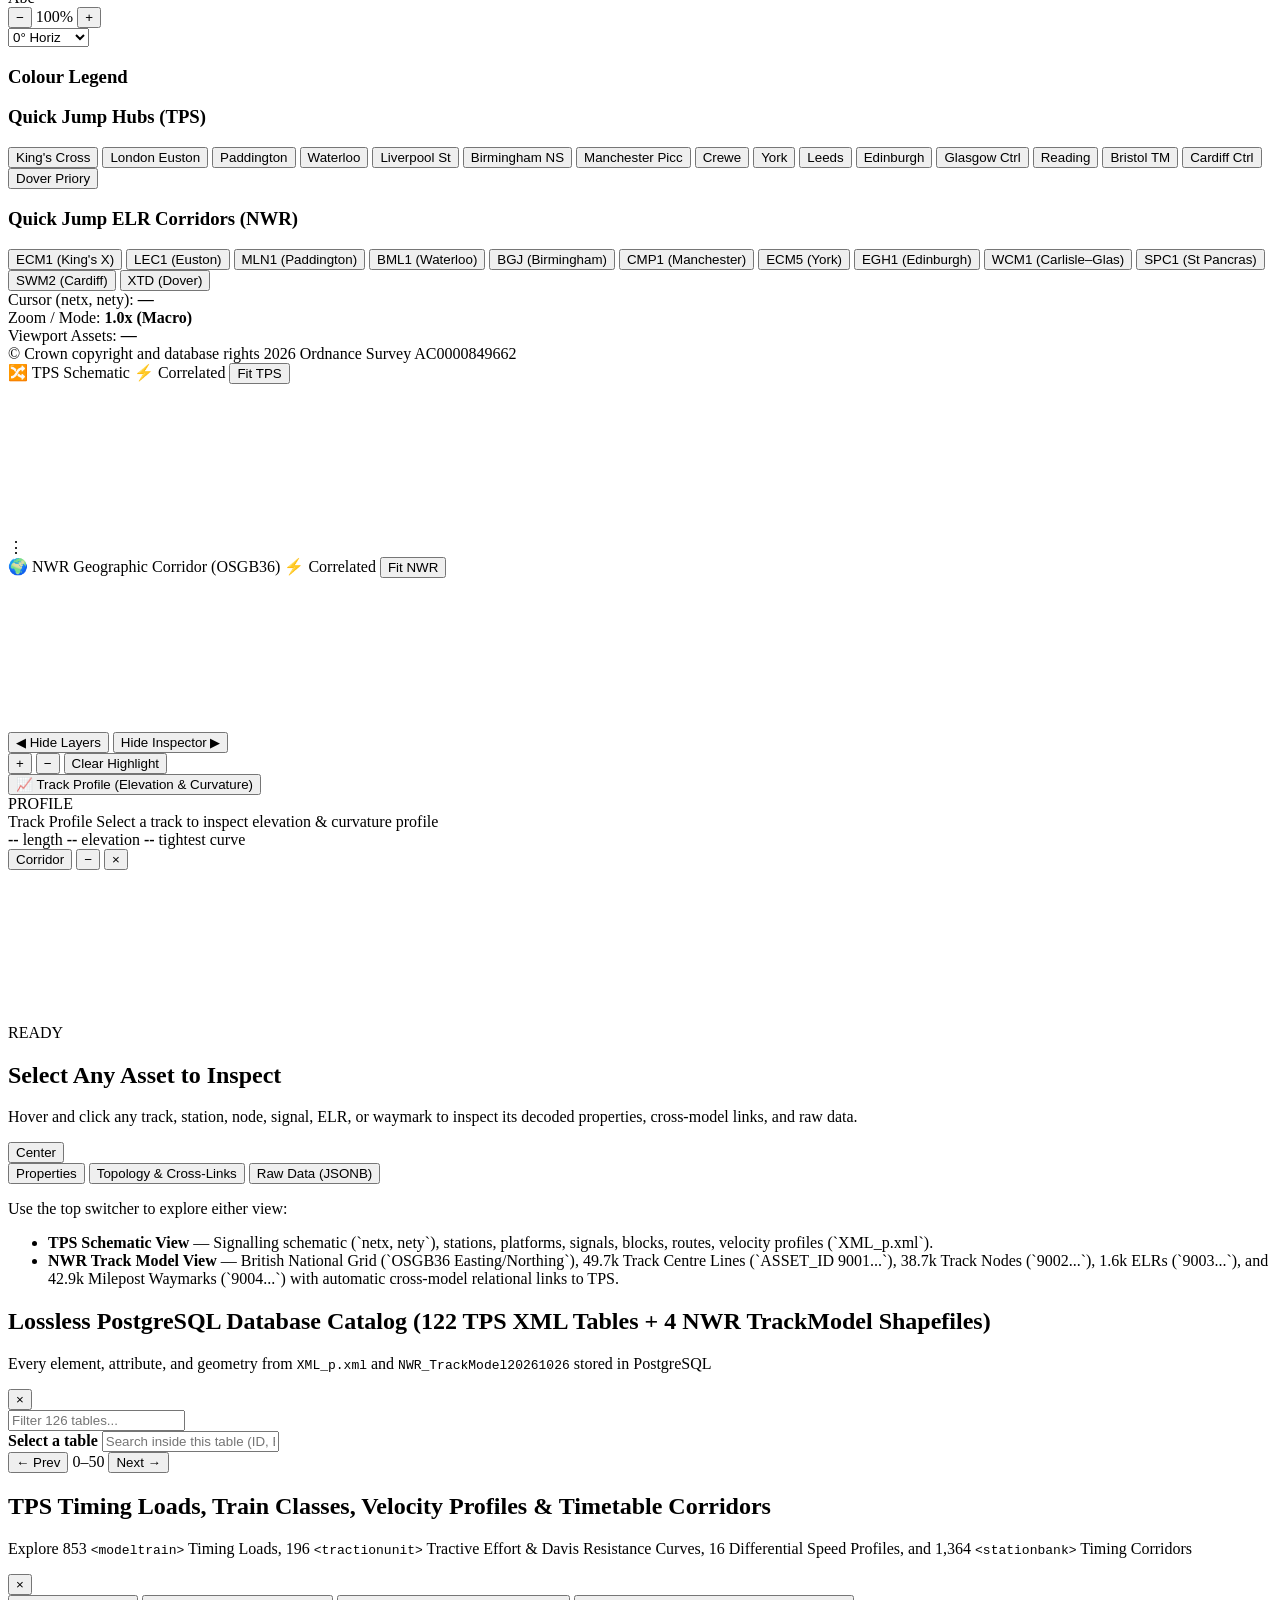
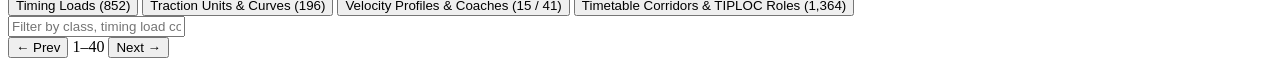
==== commit af58fe45: "Implement Enhancement 2: Synchronized Dual-View (Schematic + Geospatial Side-by-Side)" ====
--- a/backend/static/index.html
+++ b/backend/static/index.html
@@ -38,12 +38,15 @@
       </div>
 
       <!-- Primary View Switcher -->
-      <div class="view-switcher">
+      <div class="view-switcher" id="view-switcher">
         <button id="view-btn-tps" class="view-btn active" title="TPS Signalling &amp; Timetable Schematic (XML_p.xml)">
           TPS Schematic View
         </button>
         <button id="view-btn-nwr" class="view-btn" title="Network Rail Geospatial Track Model (OSGB36 Shapefiles)">
           NWR Track Model View
+        </button>
+        <button id="view-btn-split" class="view-btn" title="Synchronized Dual-View: TPS Schematic &amp; NWR Geospatial Corridor Side-by-Side">
+          <span class="view-split-icon">⧉</span> Dual View (Sync)
         </button>
       </div>
 
@@ -514,8 +517,37 @@
     </aside>
 
     <!-- Main Interactive Schematic / Geospatial Canvas -->
-    <main class="canvas-wrap" id="canvas-container">
-      <canvas id="schematic-canvas"></canvas>
+    <main class="canvas-wrap view-mode-tps" id="canvas-container">
+      <div class="dual-view-container" id="dual-view-container">
+        <!-- Left Pane: TPS Signalling Schematic -->
+        <div class="dual-pane dual-pane-tps" id="pane-tps">
+          <div class="pane-badge tps-badge" id="badge-tps">
+            <span class="badge-icon">🔀</span>
+            <span class="badge-title">TPS Schematic</span>
+            <span class="badge-sync-tag hidden" id="tps-sync-tag">⚡ Correlated</span>
+            <button class="pane-fit-btn" id="btn-fit-tps" title="Fit TPS Schematic Network">Fit TPS</button>
+          </div>
+          <canvas id="schematic-canvas"></canvas>
+        </div>
+
+        <!-- Draggable Resizer Split Divider -->
+        <div class="split-divider" id="split-divider">
+          <div class="divider-handle" title="Drag to resize panes">
+            <span class="divider-icon">⋮</span>
+          </div>
+        </div>
+
+        <!-- Right Pane: NWR Geospatial Track Corridor -->
+        <div class="dual-pane dual-pane-nwr" id="pane-nwr">
+          <div class="pane-badge nwr-badge" id="badge-nwr">
+            <span class="badge-icon">🌍</span>
+            <span class="badge-title">NWR Geographic Corridor (OSGB36)</span>
+            <span class="badge-sync-tag hidden" id="nwr-sync-tag">⚡ Correlated</span>
+            <button class="pane-fit-btn" id="btn-fit-nwr" title="Fit NWR Corridor">Fit NWR</button>
+          </div>
+          <canvas id="nwr-canvas"></canvas>
+        </div>
+      </div>
 
       <!-- Floating Pane Fold / Unfold Controls -->
       <button id="btn-toggle-left-pane" class="pane-toggle-btn pane-toggle-left" title="Fold / Unfold Left Layers Pane">
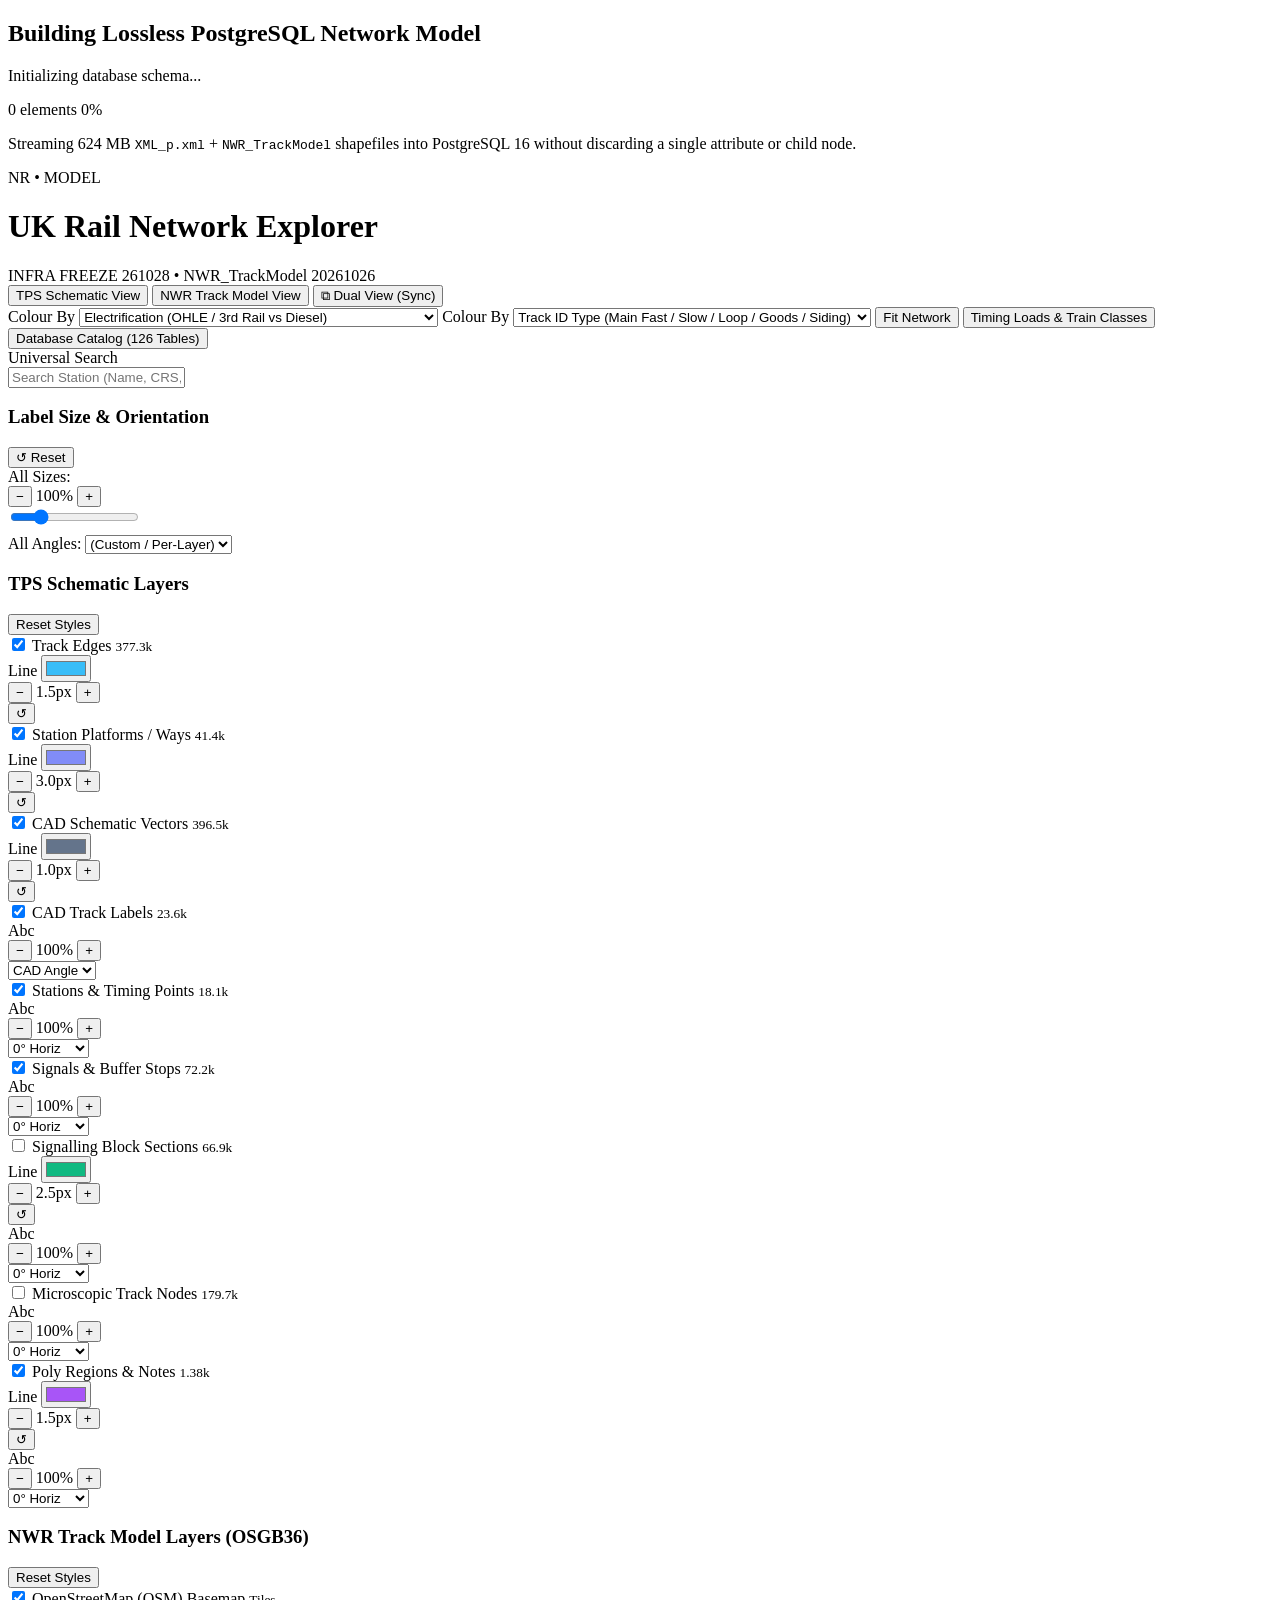
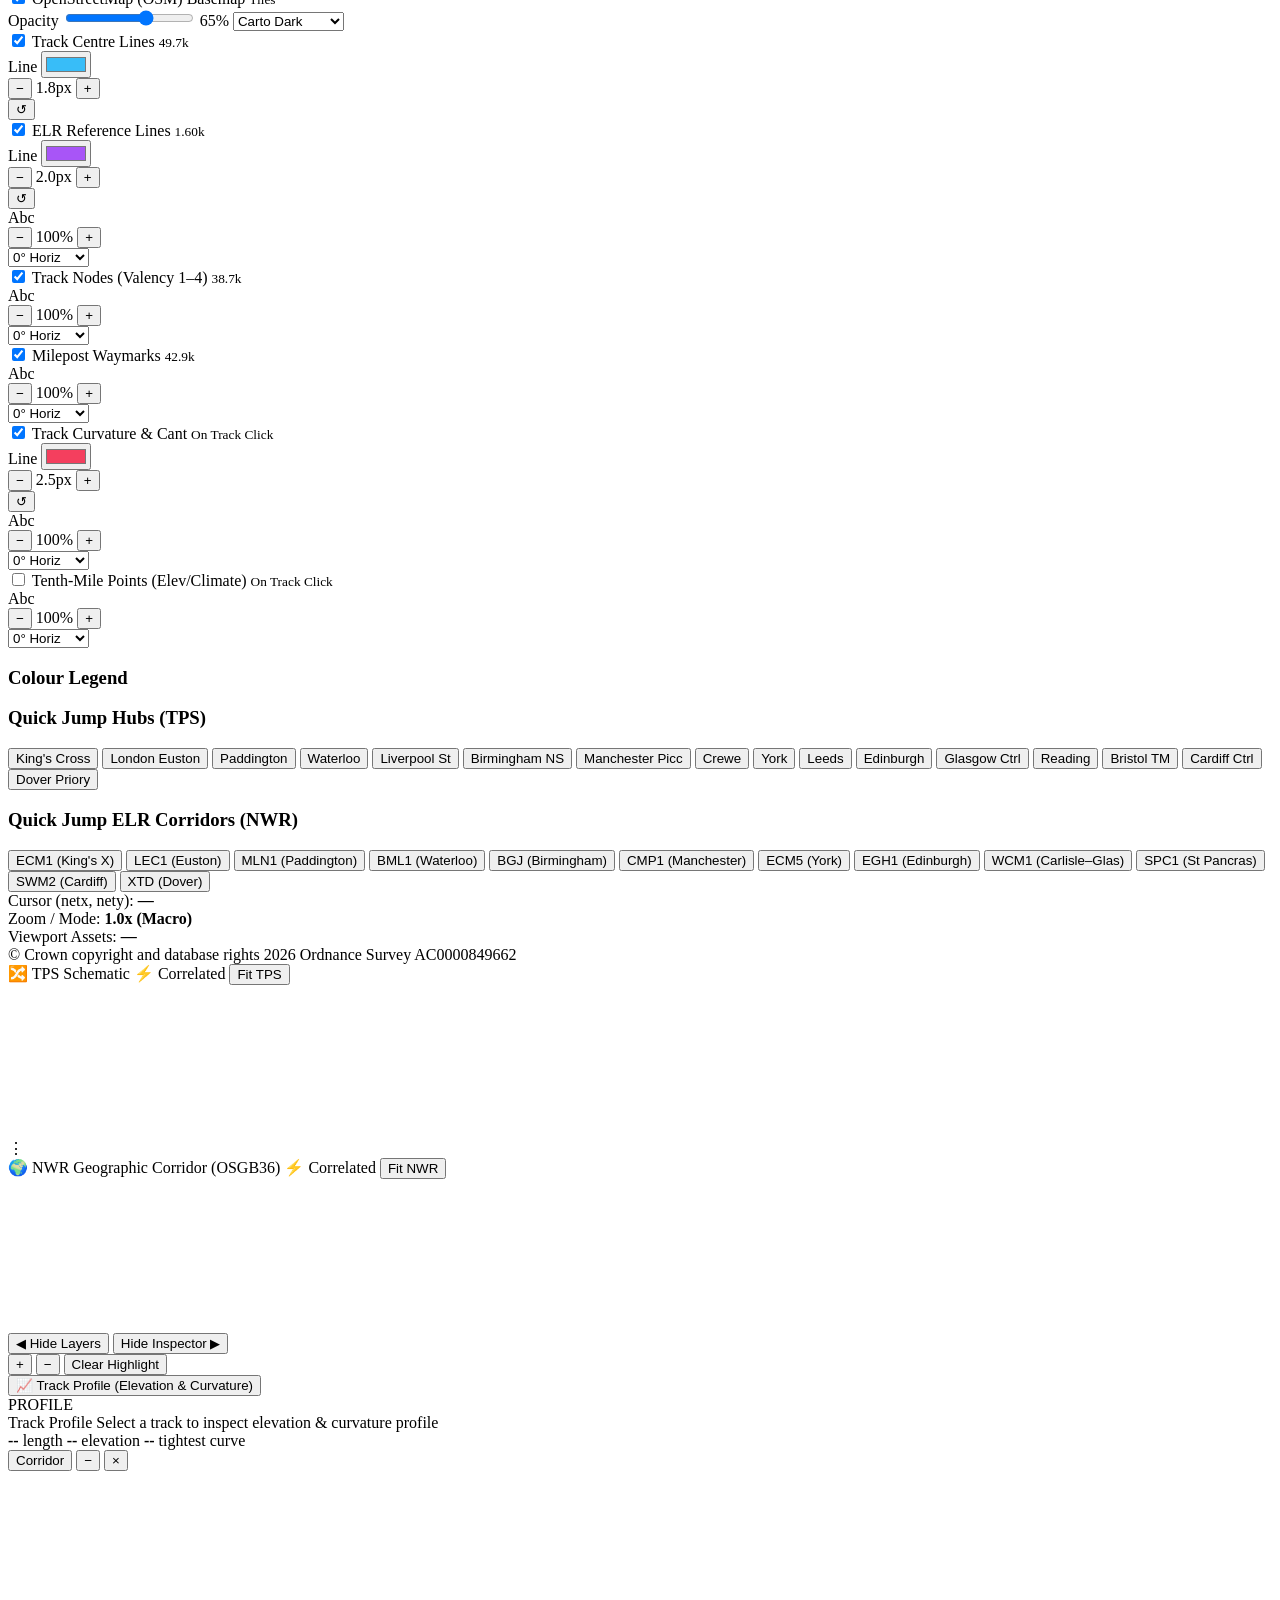
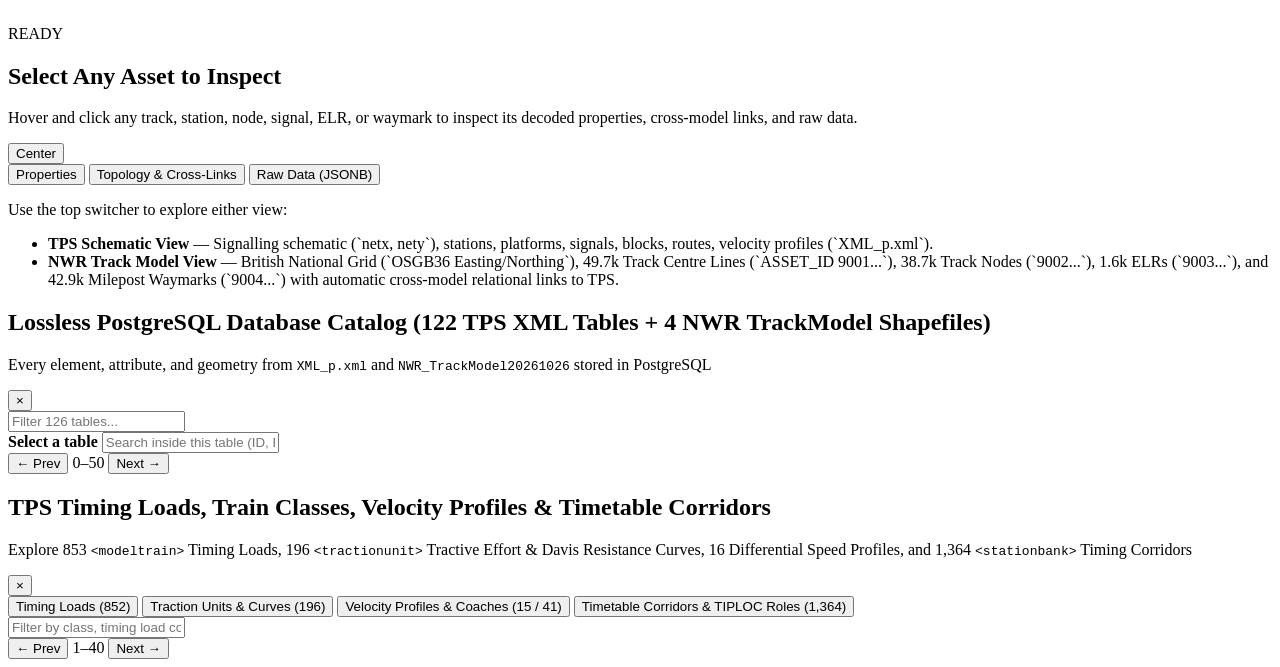
==== commit 0cf171e4: "feat: add OSM tile layer with opacity and line styling controls with cookie persistence - Add OpenSt" ====
--- a/backend/static/index.html
+++ b/backend/static/index.html
@@ -60,7 +60,7 @@
             <option value="timing">Timing Points (Mandatory TIPLOC) &amp; Differential Speeds</option>
             <option value="vmax">Line Speed Profile (Vmax km/h)</option>
             <option value="gradient">Gradient Profile (Rising / Level / Falling)</option>
-            <option value="uniform">Classic Signalling Schematic</option>
+            <option value="uniform">Layer Colour / Classic Schematic</option>
           </select>
         </label>
 
@@ -72,6 +72,7 @@
             <option value="ownership">Ownership (Network Rail vs Third Party)</option>
             <option value="curvature">Curvature Radius (Tight ≤400m / Med ≤1200m / Straight)</option>
             <option value="elevation">Elevation Profile (Lowland → High Upland)</option>
+            <option value="uniform">Layer Colour (Uniform)</option>
           </select>
         </label>
 
@@ -138,34 +139,75 @@
       <div class="panel-section" id="tps-layers-panel">
         <div class="layers-section-header">
           <h3>TPS Schematic Layers</h3>
-          <span class="layers-header-hint">Size • Angle</span>
+          <div class="layers-header-actions">
+            <button type="button" class="btn-reset-all-styles" id="btn-reset-tps-styles" title="Reset all TPS line styles to defaults">Reset Styles</button>
+          </div>
         </div>
 
         <div class="layer-card">
           <label class="layer-toggle">
             <input type="checkbox" id="layer-edges" checked />
-            <span class="dot" style="background:#38bdf8"></span>
+            <span class="dot" id="swatch-dot-edges" style="background:#38bdf8"></span>
             <span>Track Edges</span>
             <small id="cnt-edges">377.3k</small>
           </label>
+          <div class="layer-style-bar" data-layer="edges">
+            <span class="style-badge">Line</span>
+            <label class="color-picker-label" title="Custom Line Colour (overridden in dynamic Colour-By modes)">
+              <span class="color-picker-swatch" id="swatch-edges" style="background:#38bdf8"></span>
+              <input type="color" class="layer-color-input" data-layer="edges" value="#38bdf8" />
+            </label>
+            <div class="width-stepper" data-layer="edges" title="Line Width">
+              <button type="button" class="width-step-btn" data-dir="-0.5" data-layer="edges" title="Decrease line width">−</button>
+              <span class="width-readout" data-readout="edges">1.5px</span>
+              <button type="button" class="width-step-btn" data-dir="0.5" data-layer="edges" title="Increase line width">+</button>
+            </div>
+            <button type="button" class="btn-reset-layer-style" data-layer="edges" title="Reset to default style">↺</button>
+          </div>
         </div>
 
         <div class="layer-card">
           <label class="layer-toggle">
             <input type="checkbox" id="layer-tracks" checked />
-            <span class="dot" style="background:#818cf8"></span>
+            <span class="dot" id="swatch-dot-tracks" style="background:#818cf8"></span>
             <span>Station Platforms / Ways</span>
             <small id="cnt-tracks">41.4k</small>
           </label>
+          <div class="layer-style-bar" data-layer="tracks">
+            <span class="style-badge">Line</span>
+            <label class="color-picker-label" title="Custom Platform Colour">
+              <span class="color-picker-swatch" id="swatch-tracks" style="background:#818cf8"></span>
+              <input type="color" class="layer-color-input" data-layer="tracks" value="#818cf8" />
+            </label>
+            <div class="width-stepper" data-layer="tracks" title="Line Width">
+              <button type="button" class="width-step-btn" data-dir="-0.5" data-layer="tracks" title="Decrease line width">−</button>
+              <span class="width-readout" data-readout="tracks">3.0px</span>
+              <button type="button" class="width-step-btn" data-dir="0.5" data-layer="tracks" title="Increase line width">+</button>
+            </div>
+            <button type="button" class="btn-reset-layer-style" data-layer="tracks" title="Reset to default style">↺</button>
+          </div>
         </div>
 
         <div class="layer-card">
           <label class="layer-toggle">
             <input type="checkbox" id="layer-vectors" checked />
-            <span class="dot" style="background:#64748b"></span>
+            <span class="dot" id="swatch-dot-vectors" style="background:#64748b"></span>
             <span>CAD Schematic Vectors</span>
             <small id="cnt-vectors">396.5k</small>
           </label>
+          <div class="layer-style-bar" data-layer="vectors">
+            <span class="style-badge">Line</span>
+            <label class="color-picker-label" title="Custom CAD Vector Colour">
+              <span class="color-picker-swatch" id="swatch-vectors" style="background:#64748b"></span>
+              <input type="color" class="layer-color-input" data-layer="vectors" value="#64748b" />
+            </label>
+            <div class="width-stepper" data-layer="vectors" title="Line Width">
+              <button type="button" class="width-step-btn" data-dir="-0.5" data-layer="vectors" title="Decrease line width">−</button>
+              <span class="width-readout" data-readout="vectors">1.0px</span>
+              <button type="button" class="width-step-btn" data-dir="0.5" data-layer="vectors" title="Increase line width">+</button>
+            </div>
+            <button type="button" class="btn-reset-layer-style" data-layer="vectors" title="Reset to default style">↺</button>
+          </div>
         </div>
 
         <div class="layer-card">
@@ -244,10 +286,23 @@
         <div class="layer-card">
           <label class="layer-toggle">
             <input type="checkbox" id="layer-blocks" />
-            <span class="dot" style="background:#10b981"></span>
+            <span class="dot" id="swatch-dot-blocks" style="background:#10b981"></span>
             <span>Signalling Block Sections</span>
             <small id="cnt-blocks">66.9k</small>
           </label>
+          <div class="layer-style-bar" data-layer="blocks">
+            <span class="style-badge">Line</span>
+            <label class="color-picker-label" title="Custom Block Section Colour">
+              <span class="color-picker-swatch" id="swatch-blocks" style="background:#10b981"></span>
+              <input type="color" class="layer-color-input" data-layer="blocks" value="#10b981" />
+            </label>
+            <div class="width-stepper" data-layer="blocks" title="Line Width">
+              <button type="button" class="width-step-btn" data-dir="-0.5" data-layer="blocks" title="Decrease line width">−</button>
+              <span class="width-readout" data-readout="blocks">2.5px</span>
+              <button type="button" class="width-step-btn" data-dir="0.5" data-layer="blocks" title="Increase line width">+</button>
+            </div>
+            <button type="button" class="btn-reset-layer-style" data-layer="blocks" title="Reset to default style">↺</button>
+          </div>
           <div class="layer-label-bar">
             <span class="lbl-badge">Abc</span>
             <div class="label-stepper" data-layer="blocks">
@@ -292,10 +347,23 @@
         <div class="layer-card">
           <label class="layer-toggle">
             <input type="checkbox" id="layer-polys" checked />
-            <span class="dot" style="background:#a855f7"></span>
+            <span class="dot" id="swatch-dot-polys" style="background:#a855f7"></span>
             <span>Poly Regions &amp; Notes</span>
             <small id="cnt-polys">1.38k</small>
           </label>
+          <div class="layer-style-bar" data-layer="polys">
+            <span class="style-badge">Line</span>
+            <label class="color-picker-label" title="Custom Region Boundary Colour">
+              <span class="color-picker-swatch" id="swatch-polys" style="background:#a855f7"></span>
+              <input type="color" class="layer-color-input" data-layer="polys" value="#a855f7" />
+            </label>
+            <div class="width-stepper" data-layer="polys" title="Line Width">
+              <button type="button" class="width-step-btn" data-dir="-0.5" data-layer="polys" title="Decrease line width">−</button>
+              <span class="width-readout" data-readout="polys">1.5px</span>
+              <button type="button" class="width-step-btn" data-dir="0.5" data-layer="polys" title="Increase line width">+</button>
+            </div>
+            <button type="button" class="btn-reset-layer-style" data-layer="polys" title="Reset to default style">↺</button>
+          </div>
           <div class="layer-label-bar">
             <span class="lbl-badge">Abc</span>
             <div class="label-stepper" data-layer="polys">
@@ -318,25 +386,73 @@
       <div class="panel-section hidden" id="nwr-layers-panel">
         <div class="layers-section-header">
           <h3>NWR Track Model Layers (OSGB36)</h3>
-          <span class="layers-header-hint">Size • Angle</span>
+          <div class="layers-header-actions">
+            <button type="button" class="btn-reset-all-styles" id="btn-reset-nwr-styles" title="Reset all NWR line styles to defaults">Reset Styles</button>
+          </div>
+        </div>
+
+        <!-- OpenStreetMap Basemap Tile Layer -->
+        <div class="layer-card" id="layer-card-osm">
+          <label class="layer-toggle">
+            <input type="checkbox" id="nwr-layer-osm" checked />
+            <span class="dot" style="background:#22c55e"></span>
+            <span>OpenStreetMap (OSM) Basemap</span>
+            <small>Tiles</small>
+          </label>
+          <div class="layer-osm-bar">
+            <span class="style-badge">Opacity</span>
+            <input type="range" id="osm-opacity-slider" min="0" max="100" value="65" class="osm-opacity-slider" title="OSM Basemap Opacity" />
+            <span class="opacity-readout" id="osm-opacity-readout">65%</span>
+            <select id="osm-style-select" class="osm-style-select" title="OSM Basemap Style">
+              <option value="carto_dark">Carto Dark</option>
+              <option value="carto_light">Carto Voyager</option>
+              <option value="osm_standard">OSM Standard</option>
+            </select>
+          </div>
         </div>
 
         <div class="layer-card">
           <label class="layer-toggle">
             <input type="checkbox" id="nwr-layer-centrelines" checked />
-            <span class="dot" style="background:#38bdf8"></span>
+            <span class="dot" id="swatch-dot-nwr-centrelines" style="background:#38bdf8"></span>
             <span>Track Centre Lines</span>
             <small>49.7k</small>
           </label>
+          <div class="layer-style-bar" data-layer="nwr_centrelines">
+            <span class="style-badge">Line</span>
+            <label class="color-picker-label" title="Custom Centreline Colour (overridden in dynamic Colour-By modes)">
+              <span class="color-picker-swatch" id="swatch-nwr-centrelines" style="background:#38bdf8"></span>
+              <input type="color" class="layer-color-input" data-layer="nwr_centrelines" value="#38bdf8" />
+            </label>
+            <div class="width-stepper" data-layer="nwr_centrelines" title="Line Width">
+              <button type="button" class="width-step-btn" data-dir="-0.5" data-layer="nwr_centrelines" title="Decrease line width">−</button>
+              <span class="width-readout" data-readout="nwr_centrelines">1.8px</span>
+              <button type="button" class="width-step-btn" data-dir="0.5" data-layer="nwr_centrelines" title="Increase line width">+</button>
+            </div>
+            <button type="button" class="btn-reset-layer-style" data-layer="nwr_centrelines" title="Reset to default style">↺</button>
+          </div>
         </div>
 
         <div class="layer-card">
           <label class="layer-toggle">
             <input type="checkbox" id="nwr-layer-elrs" checked />
-            <span class="dot" style="background:#a855f7"></span>
+            <span class="dot" id="swatch-dot-nwr-elrs" style="background:#a855f7"></span>
             <span>ELR Reference Lines</span>
             <small>1.60k</small>
           </label>
+          <div class="layer-style-bar" data-layer="nwr_elrs">
+            <span class="style-badge">Line</span>
+            <label class="color-picker-label" title="Custom ELR Reference Line Colour">
+              <span class="color-picker-swatch" id="swatch-nwr-elrs" style="background:#a855f7"></span>
+              <input type="color" class="layer-color-input" data-layer="nwr_elrs" value="#a855f7" />
+            </label>
+            <div class="width-stepper" data-layer="nwr_elrs" title="Line Width">
+              <button type="button" class="width-step-btn" data-dir="-0.5" data-layer="nwr_elrs" title="Decrease line width">−</button>
+              <span class="width-readout" data-readout="nwr_elrs">2.0px</span>
+              <button type="button" class="width-step-btn" data-dir="0.5" data-layer="nwr_elrs" title="Increase line width">+</button>
+            </div>
+            <button type="button" class="btn-reset-layer-style" data-layer="nwr_elrs" title="Reset to default style">↺</button>
+          </div>
           <div class="layer-label-bar">
             <span class="lbl-badge">Abc</span>
             <div class="label-stepper" data-layer="nwr_elrs">
@@ -406,10 +522,23 @@
         <div class="layer-card">
           <label class="layer-toggle">
             <input type="checkbox" id="nwr-layer-curvature" checked />
-            <span class="dot" style="background:#f43f5e"></span>
+            <span class="dot" id="swatch-dot-nwr-curvature" style="background:#f43f5e"></span>
             <span>Track Curvature &amp; Cant</span>
             <small>On Track Click</small>
           </label>
+          <div class="layer-style-bar" data-layer="nwr_curvature">
+            <span class="style-badge">Line</span>
+            <label class="color-picker-label" title="Custom Curvature Line Colour">
+              <span class="color-picker-swatch" id="swatch-nwr-curvature" style="background:#f43f5e"></span>
+              <input type="color" class="layer-color-input" data-layer="nwr_curvature" value="#f43f5e" />
+            </label>
+            <div class="width-stepper" data-layer="nwr_curvature" title="Line Width">
+              <button type="button" class="width-step-btn" data-dir="-0.5" data-layer="nwr_curvature" title="Decrease line width">−</button>
+              <span class="width-readout" data-readout="nwr_curvature">2.5px</span>
+              <button type="button" class="width-step-btn" data-dir="0.5" data-layer="nwr_curvature" title="Increase line width">+</button>
+            </div>
+            <button type="button" class="btn-reset-layer-style" data-layer="nwr_curvature" title="Reset to default style">↺</button>
+          </div>
           <div class="layer-label-bar">
             <span class="lbl-badge">Abc</span>
             <div class="label-stepper" data-layer="nf_curvature">
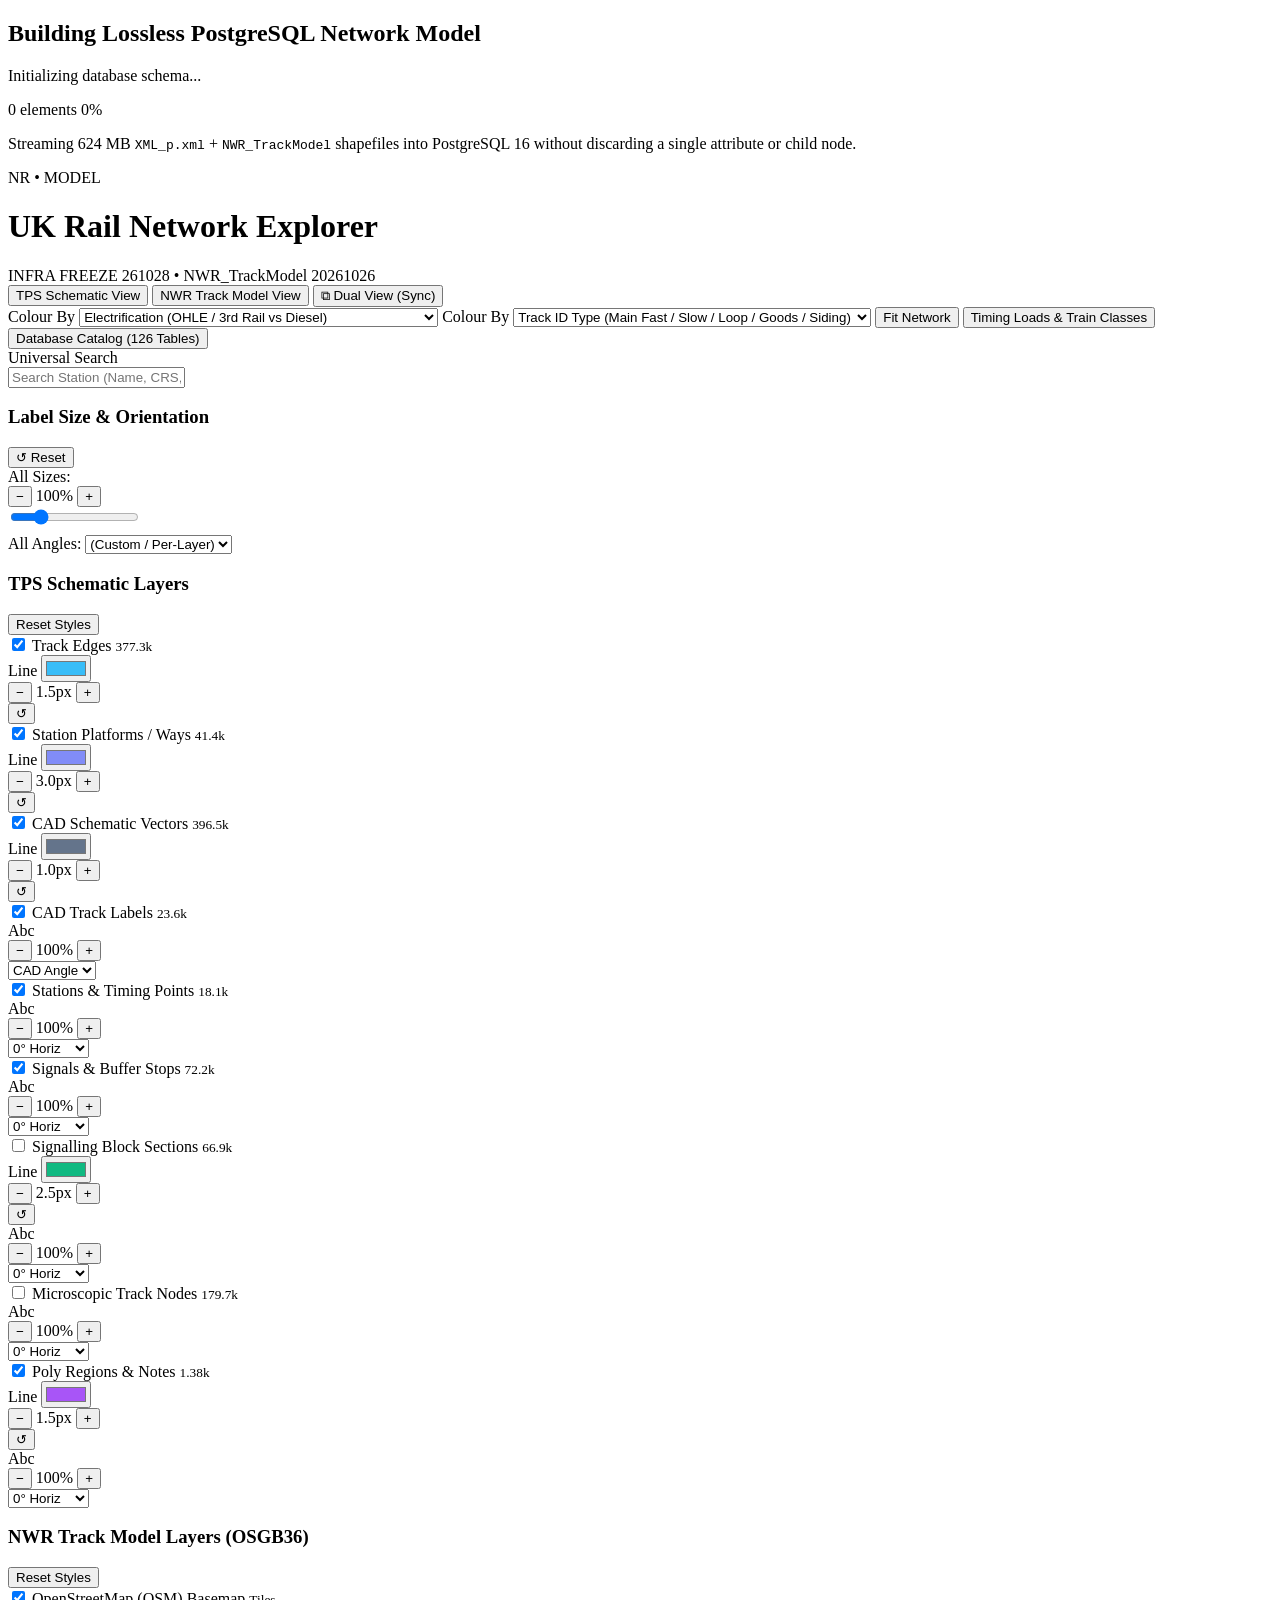
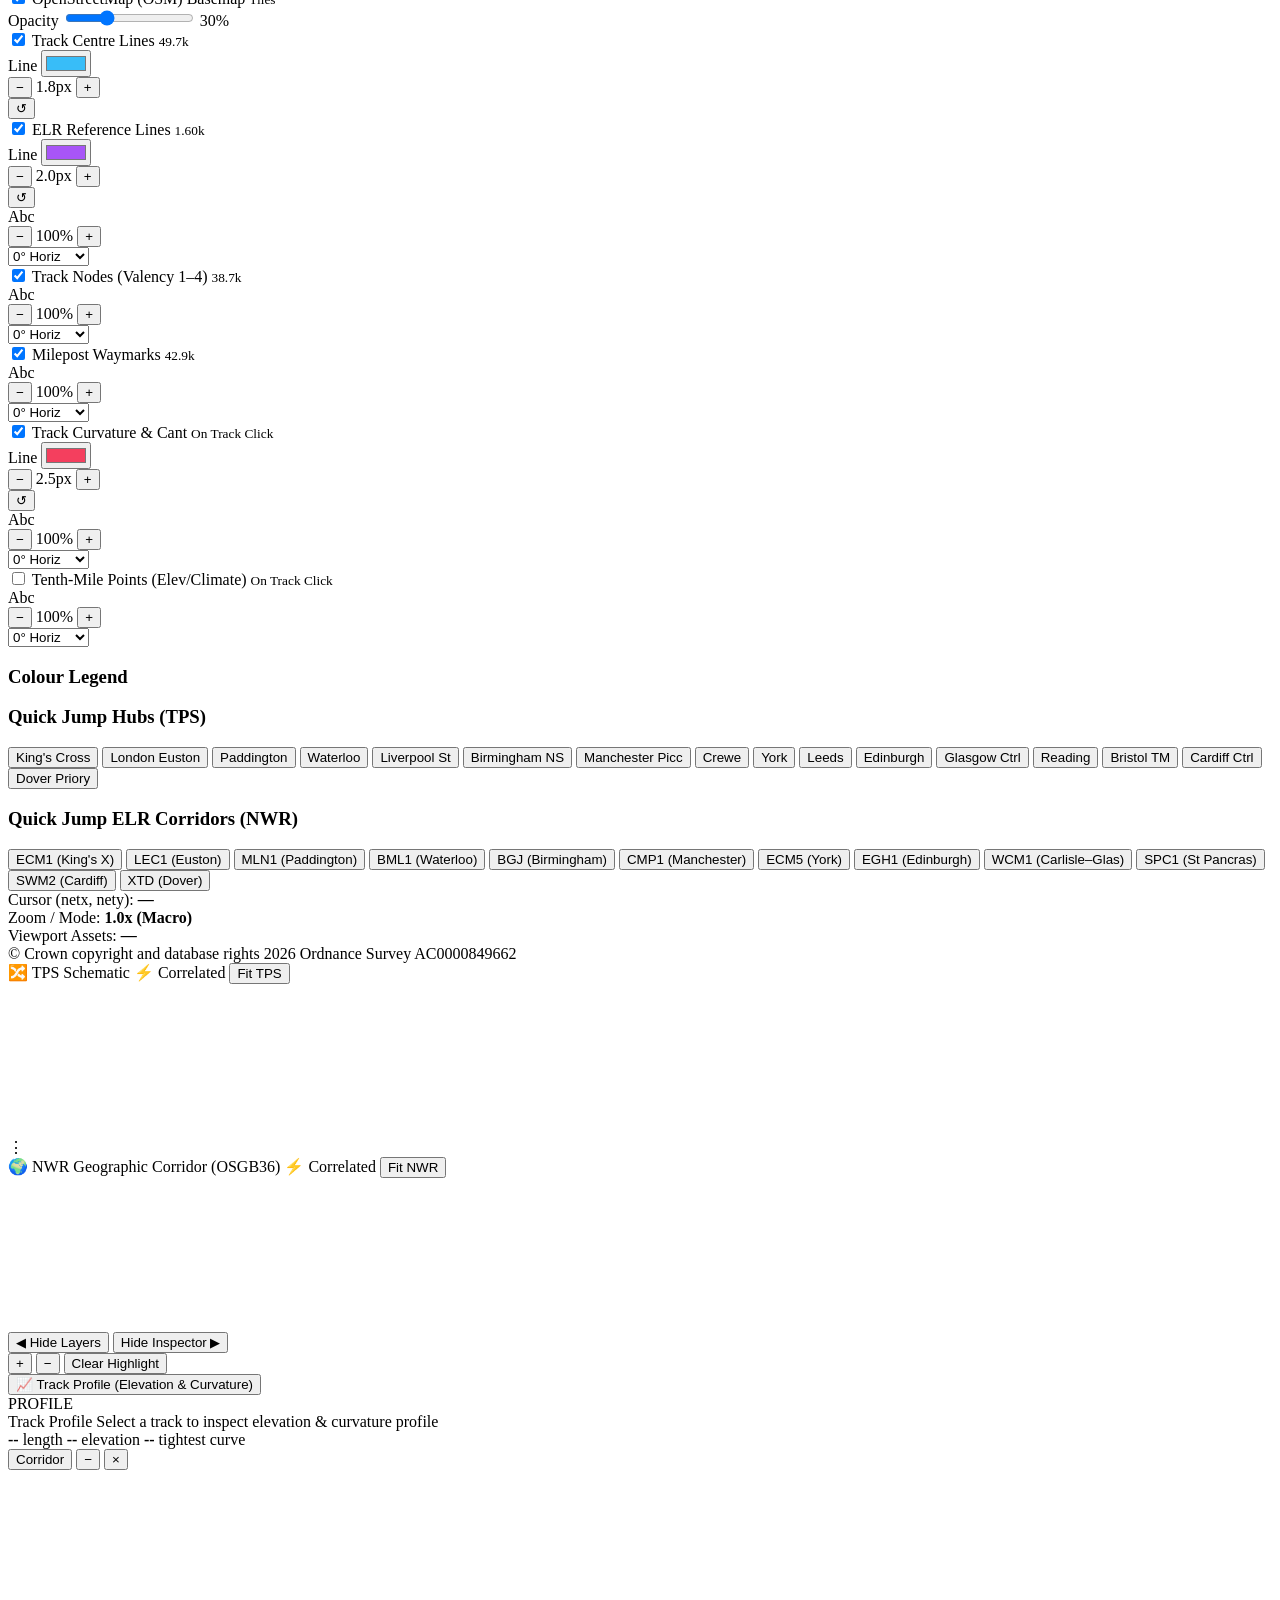
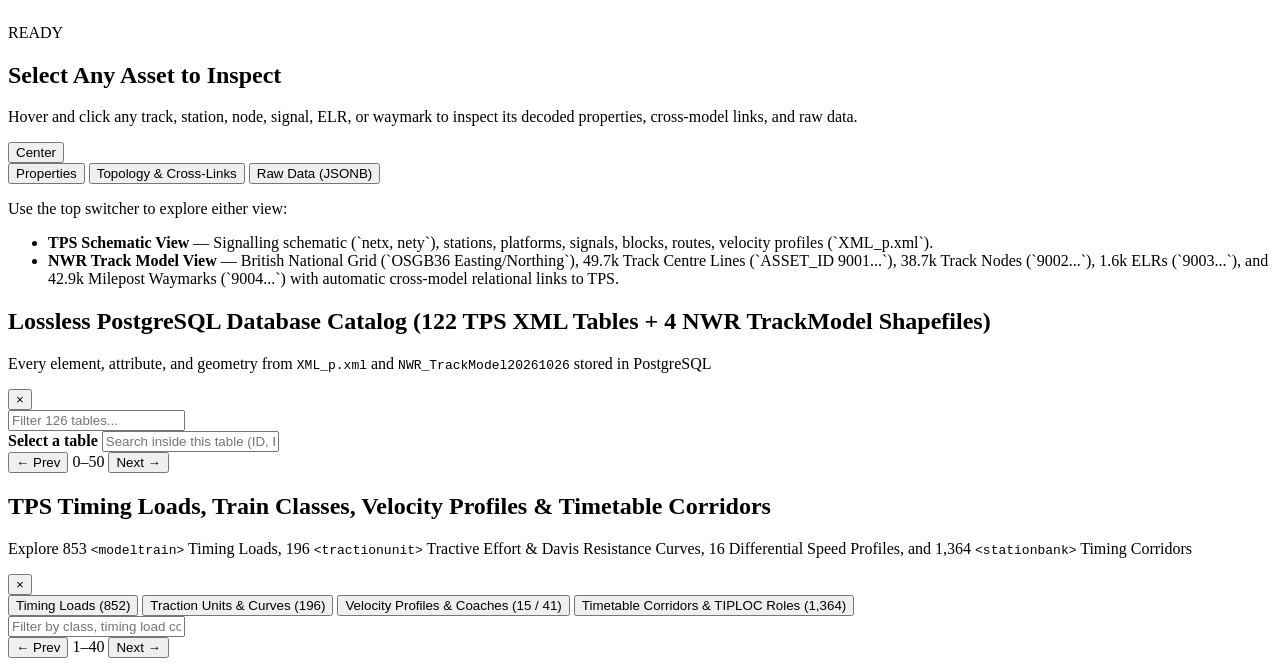
==== commit 61267046: "feat(osm): standardize on OSM standard tiles, eliminate tile seams with affine transform & offscreen" ====
--- a/backend/static/index.html
+++ b/backend/static/index.html
@@ -401,13 +401,8 @@
           </label>
           <div class="layer-osm-bar">
             <span class="style-badge">Opacity</span>
-            <input type="range" id="osm-opacity-slider" min="0" max="100" value="65" class="osm-opacity-slider" title="OSM Basemap Opacity" />
-            <span class="opacity-readout" id="osm-opacity-readout">65%</span>
-            <select id="osm-style-select" class="osm-style-select" title="OSM Basemap Style">
-              <option value="carto_dark">Carto Dark</option>
-              <option value="carto_light">Carto Voyager</option>
-              <option value="osm_standard">OSM Standard</option>
-            </select>
+            <input type="range" id="osm-opacity-slider" min="0" max="100" value="30" class="osm-opacity-slider" title="OSM Basemap Opacity" />
+            <span class="opacity-readout" id="osm-opacity-readout">30%</span>
           </div>
         </div>
 
